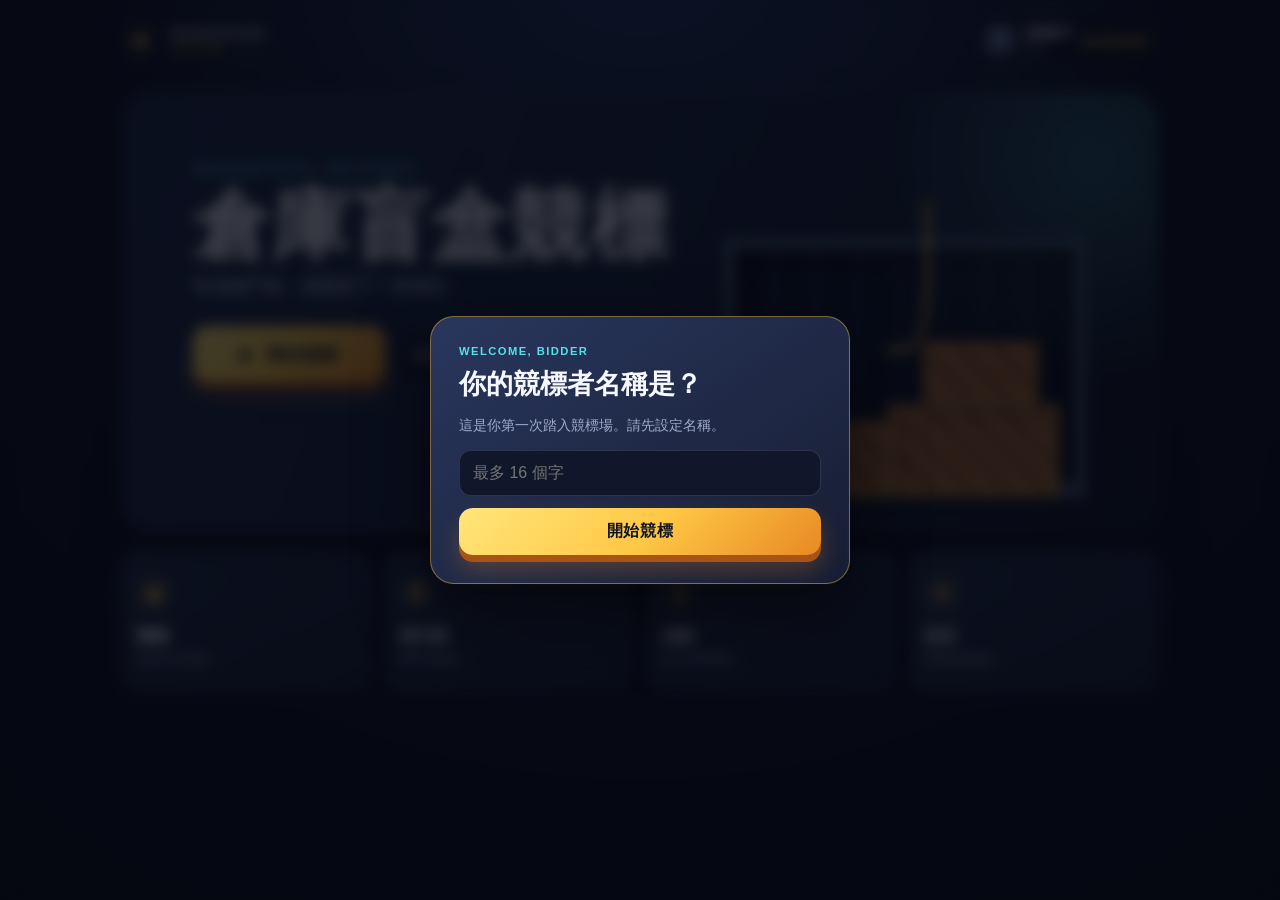
==== index.html @ 44aaa4f5 "Add files via upload" ====
<!doctype html>
<html lang="zh-Hant">
  <head>
    <meta charset="UTF-8" />
    <meta name="viewport" content="width=device-width, initial-scale=1.0, viewport-fit=cover" />
    <meta name="theme-color" content="#101426" />
    <meta name="description" content="倉庫盲盒競標 — Warehouse Auction" />
    <title>倉庫盲盒競標</title>
    <link rel="stylesheet" href="css/main.css" />
    <link rel="stylesheet" href="css/home.css" />
    <link rel="stylesheet" href="css/game.css" />
    <link rel="stylesheet" href="css/encyclopedia.css" />
    <link rel="stylesheet" href="css/showroom.css" />
    <link rel="stylesheet" href="css/animation.css" />
    <link rel="stylesheet" href="css/popup.css" />
    <link rel="manifest" href="manifest.json" />
    <link rel="stylesheet" href="css/mobile.css" />
  </head>
  <body>
    <div class="app-shell">
      <header class="topbar">
        <button class="brand" type="button" data-route="home" aria-label="回到首頁">
          <span class="brand-mark">W</span>
          <span><strong>WAREHOUSE</strong><small>AUCTION</small></span>
        </button>
        <div class="player-summary" aria-label="玩家資產">
          <span class="player-avatar" aria-hidden="true">P</span>
          <span class="player-copy"><strong id="player-name">競標新手</strong><small>資產</small></span>
          <strong class="wallet">$<span id="player-money">1,000,000</span></strong>
        </div>
      </header>

      <main id="app-content" tabindex="-1">
        <section class="page is-active" data-page="home">
          <div class="hero-card">
            <div class="hero-light"></div>
            <p class="eyebrow">UNKNOWN VALUE · ONE CHANCE</p>
            <h1>倉庫盲盒競標</h1>
            <p class="hero-subtitle">每扇鐵門後，都藏著下一個傳說。</p>
            <div class="warehouse-scene" aria-hidden="true">
              <div class="crane-hook"></div><div class="crate crate-a"></div><div class="crate crate-b"></div><div class="crate crate-c"></div>
            </div>
            <button class="button button-primary button-large" type="button" data-route="auction"><span>▶</span> 開始競標</button><button id="rules-button" class="hero-rules-button" type="button">玩法說明</button>
          </div>

          <section class="quick-menu" aria-label="遊戲功能">
            <button class="menu-card" type="button" data-route="encyclopedia"><span class="menu-icon">▦</span><strong>圖鑑</strong><small>探索所有寶物</small></button>
            <button class="menu-card" type="button" data-route="showroom"><span class="menu-icon">♜</span><strong>展示館</strong><small>陳列珍藏品</small></button>
            <button class="menu-card" type="button" data-route="achievements"><span class="menu-icon">★</span><strong>成就</strong><small>留下競標傳說</small></button>
            <button class="menu-card" type="button" data-route="settings"><span class="menu-icon">⚙</span><strong>設定</strong><small>調整遊戲偏好</small></button>
          </section>
        </section>

        <section class="page auction-page" data-page="auction">
          <section id="auction-lobby" class="auction-lobby panel" aria-label="競標準備"></section>
          <div class="auction-header">
            <div>
              <button class="home-nav-button" type="button" data-route="home">← 回首頁</button>
              <p class="eyebrow">WAREHOUSE #<span id="warehouse-id">----</span></p>
              <h2>本輪倉庫情報</h2>
            </div>
            <div class="auction-header-actions"><button id="reset-auction-button" class="reset-auction-button" type="button">重製倉庫</button><div class="round-chip">第 <strong id="round-number">1</strong> / 5 回合</div></div>
          </div>
          <div class="auction-layout">
            <aside class="clue-panel panel"><div class="panel-heading"><span>◈</span><div><small>本回合情報</small><h3 id="clue-title">正在解鎖情報…</h3></div></div><p id="clue-description" class="clue-description"></p><div id="clue-item-card" class="clue-item-card"></div><div id="clue-history" class="clue-history"></div><p class="clue-note">所有情報均為真實資訊。第 4 回合不提供新情報。</p></aside>
            <section class="warehouse-panel panel"><div class="warehouse-toolbar"><span>倉庫平面圖</span><small id="warehouse-item-count">0 件物品</small><button id="auction-catalog-button" class="mini-catalog-button" type="button">小圖鑑</button></div><div class="auction-insights"><div id="auction-condition" class="auction-condition"><small>倉庫條件</small><strong>正在確認…</strong><span></span></div><div class="warehouse-valuation"><small>已知最低價值</small><strong id="warehouse-lower-value">$0</strong><span id="warehouse-value-range">推測區間 $0 ～ $0</span></div></div><div id="warehouse-grid" class="warehouse-grid" aria-label="神秘倉庫物品格子"></div><p class="warehouse-hint">估值會依已知情報與圖鑑候選計算；灰色輪廓代表未知物品。點選物品可查看可能候選。</p></section>
            <aside class="round-panel panel"><p class="eyebrow">THINKING TIME</p><div id="round-timer" class="round-timer">01:00</div><p id="auction-status" class="timer-label">查看情報後，提交本回合唯一出價。</p><div id="bidders-list" class="bidders-list" aria-label="本回合競標者名單"><div class="bidder-row is-player" data-bidder-id="player"><span class="bidder-avatar">P</span><span class="bidder-name"><strong>玩家</strong></span><span class="bidder-bid">等待出價</span></div><div class="bidder-row" data-bidder-id="ai-0"><span class="bidder-avatar">●</span><span class="bidder-name"><strong>競標對手 1</strong></span><span class="bidder-bid">等待出價</span></div><div class="bidder-row" data-bidder-id="ai-1"><span class="bidder-avatar">●</span><span class="bidder-name"><strong>競標對手 2</strong></span><span class="bidder-bid">等待出價</span></div><div class="bidder-row" data-bidder-id="ai-2"><span class="bidder-avatar">●</span><span class="bidder-name"><strong>競標對手 3</strong></span><span class="bidder-bid">等待出價</span></div></div><div id="bid-history" class="bid-history" aria-label="歷史出價紀錄"></div></aside>
          </div>
          <section id="instrument-panel" class="instrument-panel panel" aria-label="本回合鑑定儀器"></section>
          <section class="bid-panel panel"><div class="bid-copy"><small>本回合出價</small><strong id="bid-minimum">可輸入 0 放棄競標</strong></div><label class="bid-input-wrap" for="bid-input">$<input id="bid-input" type="text" inputmode="numeric" autocomplete="off" value="0" aria-label="本回合出價" /></label><button id="bid-submit-button" class="button button-primary" type="button">鎖定出價</button><button id="next-round-button" class="button button-secondary" type="button" hidden>下一回合</button><button id="new-warehouse-button" class="text-button" type="button" hidden>前往下一個倉庫</button></section>
        </section>
        <section class="page encyclopedia-page" data-page="encyclopedia">
          <div class="encyclopedia-heading">
            <div>
              <button class="home-nav-button" type="button" data-route="home">← 回首頁</button>
              <p class="eyebrow">ALL ITEMS DISCOVERED</p>
              <h2>倉庫圖鑑</h2>
              <p>所有物品均已公開。已取得的物品會標示在卡片上。</p>
            </div>
            <div class="catalog-count"><strong id="catalog-visible-count">0</strong><small>/ 250 種</small></div>
          </div>
          <div class="catalog-controls panel"><label class="catalog-search">⌕<input id="catalog-search" type="search" placeholder="搜尋名稱、系列或描述" /></label><label>品質<div id="catalog-quality" class="catalog-custom-select"></div></label><label>收藏<div id="catalog-collection" class="catalog-custom-select"></div></label><label>排序<div id="catalog-sort" class="catalog-custom-select"></div></label></div>
          <div id="catalog-grid" class="catalog-grid" aria-live="polite"></div>
        </section>
        <section class="page showroom-page" data-page="showroom">
          <div class="showroom-heading">
            <div>
              <button class="home-nav-button" type="button" data-route="home">← 回首頁</button>
              <p class="eyebrow">PRIVATE COLLECTION</p>
              <h2>展示館</h2>
              <p>展示中的收藏品會持續產生收益。</p>
            </div>
            <div class="showroom-stats"><div><small>展示數</small><strong><span id="display-count">0</span> / 25</strong></div><div><small>每小時收益</small><strong id="hourly-income">$0</strong></div></div>
          </div>
          <div id="offline-income-notice" class="offline-income-notice" hidden></div>
          <section class="showcase-section panel"><div class="section-title"><div><small>EXHIBITED ITEMS</small><h3>正在展示</h3></div><p>下架後才可出售</p></div><div id="display-grid" class="display-grid"></div></section>
          <section class="collection-section panel"><div class="section-title"><div><small>YOUR INVENTORY</small><h3>收藏背包</h3></div><button id="sell-selected-button" class="button button-secondary" type="button" disabled>出售選取物品</button></div><p class="collection-help">可一次選取多件未展示物品出售；展示中物品請先下架。</p><div id="collection-grid" class="collection-grid"></div></section>
        </section>
        <section class="page achievements-page" data-page="achievements">
            <button class="home-nav-button" type="button" data-route="home">← 回首頁</button>
            <p class="eyebrow">YOUR MILESTONES</p>
            <h2>成就</h2>
            <p class="achievements-intro">完成競標、收藏與展示，留下你的倉庫傳說。</p>
            <div id="achievements-grid" class="achievements-grid"></div>
        </section>
        <section class="page settings-page" data-page="settings">
          <button class="home-nav-button" type="button" data-route="home">← 回首頁</button>
          <p class="eyebrow">PLAYER &amp; DATA</p>
          <h2>設定</h2>
          <div class="settings-grid"><section class="settings-card panel"><h3>玩家名稱</h3><p>首次設定免費；之後修改需支付 <strong id="name-change-cost">$5,000</strong>。</p><div class="settings-inline"><input id="settings-name-input" maxlength="16" placeholder="輸入玩家名稱" /><button id="save-name-button" class="button button-primary" type="button">儲存名稱</button></div></section><section class="settings-card panel"><h3>音效</h3><p>使用瀏覽器合成音效，不需下載任何音檔。</p><label class="switch-row"><input id="sound-enabled-input" type="checkbox" /><span>啟用遊戲音效</span></label></section><section class="settings-card panel"><h3>存檔管理</h3><p>匯出包含資產、收藏、展示品與設定的 JSON 存檔。</p><div class="settings-inline"><button id="export-save-button" class="button button-secondary" type="button">匯出存檔</button><label class="button button-secondary import-button">匯入存檔<input id="import-save-input" type="file" accept="application/json" /></label></div><small id="settings-feedback" class="settings-feedback"></small></section><section class="settings-card panel danger-settings"><h3>資料重製</h3><p>資產重製會保留收藏；清除藏品會永久移除所有收藏與展示物品。</p><div class="settings-inline"><button id="reset-money-button" class="button button-danger" type="button">重製玩家資產</button><button id="clear-collection-button" class="button button-danger" type="button">清除所有藏品</button></div></section></div>
        </section>
      </main>
    </div>
    <div id="player-name-modal" class="modal-layer" hidden><div id="player-name-form" class="name-modal" role="dialog" aria-modal="true" aria-labelledby="onboarding-title"><p class="eyebrow">WELCOME, BIDDER</p><h2 id="onboarding-title">你的競標者名稱是？</h2><p>這是你第一次踏入競標場。請先設定名稱。</p><input id="onboarding-name-input" type="text" maxlength="16" placeholder="最多 16 個字" autocomplete="off" /><button id="onboarding-start-button" class="button button-primary" type="button">開始競標</button></div></div>
    <div id="rules-modal" class="modal-layer" hidden><section class="rules-modal"><button id="rules-close-button" type="button">×</button><p class="eyebrow">HOW TO PLAY</p><h2>倉庫盲盒競標玩法</h2><ol><li>每局有 5 回合，每回合可出價一次；輸入 0 可放棄。</li><li>善用公開線索、鑑定助理與儀器，判斷倉庫總價值。</li><li>第 1–4 回合若最高價超過第二高價指定倍率，立即結標。</li><li>第 5 回合起最高價得標；最高價平手時進第 6 回合。</li><li>得標後取得倉庫全部物品，可展示或出售。</li></ol><h3>倉庫事件</h3><ul class="rules-event-list"><li><strong>標準對局</strong>：無額外效果。</li><li><strong>天黑了</strong>：回合結束只公布出價名次。</li><li><strong>一手情報</strong>：第 1、3 回合各額外提供一條公開情報。</li><li><strong>品質盤點</strong>：開場公開一種品質的物品位置與品質。</li><li><strong>加倍！／加倍！！！</strong>：史詩／傳說品質的價值翻倍。</li><li><strong>閃耀之心</strong>：所有 1×1 藏品轉變為隨機寶石類藏品。</li><li><strong>福利多多</strong>：玩家得標時額外取得倉庫總價值 30% 的福利金。</li></ul><h3>各會場事件機率</h3><div id="rules-event-probabilities" class="rules-event-probabilities">載入事件機率中…</div></section></div>
    <noscript>此遊戲需要啟用 JavaScript 才能運作。</noscript>
    <script type="module" src="js/app.js"></script>
  </body>
</html>
---- css/main.css ----
:root { color-scheme: dark; --bg: #101426; --panel: #1a2139; --panel-light: #242e4b; --line: rgba(185, 207, 255, .16); --text: #f6f8ff; --muted: #9eabc9; --gold: #ffc846; --gold-deep: #e88923; --cyan: #54e1e8; --shadow: 0 18px 40px rgba(0,0,0,.28); font-family: Inter, "Noto Sans TC", "Microsoft JhengHei", sans-serif; }
* { box-sizing: border-box; }
input, textarea, select { font-size: 16px; }
body { margin: 0; min-width: 320px; min-height: 100vh; background: radial-gradient(circle at 50% -10%, #29396b 0, var(--bg) 45%, #090b16 100%); color: var(--text); }
button { font: inherit; }
.app-shell { width: min(1120px, 100%); min-height: 100vh; margin: auto; padding: max(18px, env(safe-area-inset-top)) clamp(18px, 4vw, 42px) max(28px, env(safe-area-inset-bottom)); }
.topbar { display: flex; align-items: center; justify-content: space-between; gap: 16px; margin-bottom: 28px; }
.brand { display: flex; align-items: center; gap: 10px; padding: 0; color: inherit; background: none; border: 0; cursor: pointer; letter-spacing: .08em; text-align: left; }
.brand-mark { display: grid; place-items: center; width: 38px; height: 38px; border: 2px solid var(--gold); color: var(--gold); font-weight: 900; font-size: 1.25rem; clip-path: polygon(50% 0, 93% 25%, 93% 75%, 50% 100%, 7% 75%, 7% 25%); }
.brand strong, .brand small { display: block; line-height: 1; }.brand strong { font-size: .8rem; }.brand small { color: var(--gold); margin-top: 4px; font-weight: 800; font-size: .62rem; }
.player-summary { display: flex; align-items: center; gap: 8px; padding: 6px 10px 6px 6px; border: 1px solid var(--line); border-radius: 14px; background: rgba(10, 14, 30, .52); }
.player-avatar { display: grid; place-items: center; width: 32px; height: 32px; border-radius: 10px; background: linear-gradient(135deg, #5c6a9e, #354165); font-weight: 800; }.player-copy strong, .player-copy small { display: block; line-height: 1.1; }.player-copy strong { max-width: 100px; overflow: hidden; text-overflow: ellipsis; white-space: nowrap; font-size: .78rem; }.player-copy small { margin-top: 3px; color: var(--muted); font-size: .62rem; }.wallet { color: var(--gold); font-size: .82rem; white-space: nowrap; }
.page { display: none; animation: page-in .28s ease both; }.page.is-active { display: block; } @keyframes page-in { from { opacity: 0; transform: translateY(8px); } to { opacity: 1; transform: none; } }
.button { border: 0; border-radius: 14px; padding: 13px 20px; cursor: pointer; color: #101426; font-weight: 900; letter-spacing: .04em; transition: transform .16s ease, filter .16s ease; }.button:hover { filter: brightness(1.08); transform: translateY(-2px); }.button:active { transform: translateY(1px); }.button-primary { background: linear-gradient(135deg, #ffe67b, var(--gold) 52%, var(--gold-deep)); box-shadow: 0 7px 0 #a85417, 0 14px 24px rgba(232,137,35,.28); }.button-secondary { margin-top: 14px; color: var(--text); background: var(--panel-light); border: 1px solid var(--line); }
.placeholder-page { min-height: 58vh; padding: 60px 24px; border: 1px solid var(--line); border-radius: 28px; text-align: center; background: linear-gradient(145deg, rgba(35,45,75,.88), rgba(18,23,42,.88)); box-shadow: var(--shadow); }.placeholder-page h2 { margin: 6px 0 8px; font-size: clamp(1.55rem, 4vw, 2.3rem); }.placeholder-page p:not(.eyebrow) { color: var(--muted); }.placeholder-icon { display: grid; place-items: center; width: 68px; height: 68px; margin: 0 auto 18px; border: 1px solid rgba(84,225,232,.45); border-radius: 22px; color: var(--cyan); font-size: 2rem; background: rgba(84,225,232,.08); }.eyebrow { margin: 0; color: var(--cyan); font-weight: 800; letter-spacing: .13em; font-size: .7rem; }
.settings-card .settings-inline input {
  flex: 1;
  padding: 12px;
  border: 1px solid var(--line);
  border-radius: 12px;
  background: #11172a;
  color: var(--text);
  min-height: 48px;
  font-size: 16px;
}

.home-nav-button {
  display: inline-block;
  margin-bottom: 10px;
  padding: 6px 12px;
  border: 1px solid var(--line);
  border-radius: 8px;
  color: var(--muted);
  background: rgba(25, 32, 56, 0.8);
  cursor: pointer;
  font-size: 0.75rem;
  transition: all 0.2s ease;
}

.home-nav-button:hover {
  color: var(--text);
  border-color: var(--cyan);
}
---- css/home.css ----
.hero-card { position: relative; overflow: hidden; isolation: isolate; min-height: 440px; padding: clamp(36px, 7vw, 70px); border: 1px solid var(--line); border-radius: 30px; background: linear-gradient(110deg, rgba(32,43,77,.98) 0%, rgba(29,39,68,.95) 47%, rgba(18,23,40,.55) 100%), repeating-linear-gradient(90deg, transparent 0 62px, rgba(255,255,255,.025) 63px 64px); box-shadow: var(--shadow); }.hero-light { position: absolute; z-index: -1; width: 460px; height: 460px; right: -170px; top: -160px; border-radius: 50%; background: radial-gradient(circle, rgba(84,225,232,.3), transparent 66%); }.hero-card h1 { max-width: 490px; margin: 10px 0 8px; font-size: clamp(2.45rem, 7vw, 4.8rem); letter-spacing: .03em; line-height: 1.05; text-shadow: 0 4px 0 rgba(0,0,0,.15); }.hero-subtitle { margin: 0 0 28px; color: #c8d3ee; font-size: clamp(.95rem, 2vw, 1.1rem); }.button-large { min-width: 192px; padding: 16px 22px; font-size: 1.08rem; }.button-large span { margin-right: 8px; }.warehouse-scene { position: absolute; z-index: -1; right: 7%; bottom: 5%; width: min(42%, 360px); height: 270px; opacity: .94; }.warehouse-scene::before { content: ""; position: absolute; inset: 0 0 12px; border: 9px solid #53617e; border-bottom-width: 14px; background: repeating-linear-gradient(90deg, rgba(7,11,23,.48) 0 38px, rgba(120,139,177,.13) 39px 42px); box-shadow: inset 0 0 46px rgba(0,0,0,.75); }.crate { position: absolute; z-index: 1; border: 4px solid #c98638; background: repeating-linear-gradient(45deg, #9d5a28 0 13px, #bc7331 14px 26px); box-shadow: inset 0 0 0 3px rgba(255,213,132,.18), 0 8px 16px rgba(0,0,0,.32); }.crate-a { width: 48%; height: 34%; bottom: 12px; right: 7%; }.crate-b { width: 38%; height: 28%; bottom: 12px; left: 9%; }.crate-c { width: 32%; height: 23%; bottom: 39%; right: 13%; }.crane-hook { position: absolute; z-index: 2; right: 43%; top: -37px; width: 45px; height: 150px; border-right: 5px solid #e8b54d; border-bottom: 5px solid #e8b54d; border-radius: 0 0 50% 0; }
.hero-rules-button { margin-left: 10px; padding: 13px 16px; border: 1px solid var(--line); border-radius: 14px; color: var(--text); background: rgba(15,20,38,.62); cursor: pointer; }
.quick-menu { display: grid; grid-template-columns: repeat(4, 1fr); gap: 14px; margin-top: 18px; }.menu-card { min-height: 142px; padding: 20px 14px; color: var(--text); text-align: left; border: 1px solid var(--line); border-radius: 20px; background: linear-gradient(155deg, rgba(43,55,89,.88), rgba(24,30,52,.9)); cursor: pointer; transition: transform .18s ease, border-color .18s ease, background .18s ease; }.menu-card:hover { transform: translateY(-4px); border-color: rgba(84,225,232,.65); background: linear-gradient(155deg, #35456d, #202943); }.menu-icon { display: grid; place-items: center; width: 34px; height: 34px; margin-bottom: 16px; border-radius: 10px; color: var(--gold); background: rgba(255,200,70,.1); font-size: 1.3rem; }.menu-card strong, .menu-card small { display: block; }.menu-card strong { font-size: 1rem; }.menu-card small { margin-top: 5px; color: var(--muted); font-size: .72rem; }
---- css/game.css ----
.auction-page { max-width: 1180px; margin: 0 auto; }.auction-header { display: flex; align-items: end; justify-content: space-between; gap: 16px; margin-bottom: 16px; }.auction-header h2 { margin: 6px 0 0; font-size: clamp(1.55rem, 4vw, 2.25rem); }.round-chip { padding: 10px 14px; border: 1px solid var(--line); border-radius: 14px; background: rgba(25,32,56,.8); color: var(--muted); font-size: .8rem; }.round-chip strong { color: var(--gold); font-size: 1.1rem; }.auction-layout { display: grid; grid-template-columns: minmax(205px,.76fr) minmax(340px,1.7fr) minmax(190px,.68fr); gap: 14px; align-items: stretch; }.panel { border: 1px solid var(--line); border-radius: 22px; background: linear-gradient(150deg, rgba(39,50,82,.88), rgba(19,24,43,.96)); box-shadow: var(--shadow); }.clue-panel { padding: 20px; }.panel-heading { display: flex; gap: 10px; align-items: center; }.panel-heading > span { display: grid; place-items: center; width: 34px; height: 34px; border-radius: 10px; color: var(--cyan); background: rgba(84,225,232,.1); }.panel-heading small { color: var(--muted); font-size: .7rem; }.panel-heading h3 { margin: 3px 0 0; font-size: 1rem; }.clue-description { min-height: 44px; margin: 18px 0 10px; color: #cad5ef; font-size: .88rem; line-height: 1.6; }.clue-item-card { min-height: 80px; padding: 13px; border: 1px solid rgba(84,225,232,.21); border-radius: 13px; background: rgba(8,13,27,.3); }.clue-item-card strong, .clue-item-card span { display: block; }.clue-item-card strong { color: var(--gold); font-size: .8rem; }.clue-item-card span { margin-top: 8px; color: #d9e8ff; font-size: .78rem; line-height: 1.55; }.clue-empty { color: var(--muted) !important; }.clue-note { margin: 14px 0 0; color: var(--muted); font-size: .72rem; line-height: 1.5; }.warehouse-panel { min-width: 0; padding: 16px; }.warehouse-toolbar { display: flex; justify-content: space-between; margin-bottom: 12px; font-size: .85rem; font-weight: 800; }.warehouse-toolbar small { color: var(--muted); font-weight: 500; }.warehouse-grid { display: grid; grid-template-columns: repeat(var(--columns), 1fr); grid-template-rows: repeat(var(--rows), 1fr); gap: 4px; aspect-ratio: 1.5; padding: 7px; border: 5px solid #697494; border-radius: 8px; background-color: #141a2c; background-image: linear-gradient(45deg, rgba(255,255,255,.025) 25%, transparent 25%), linear-gradient(-45deg, rgba(255,255,255,.025) 25%, transparent 25%); background-size: 18px 18px; }.warehouse-item { display: grid; place-items: center; min-width: 0; min-height: 0; overflow: hidden; padding: 2px; border: 2px dashed #8893ae; border-radius: 4px; color: #8992a9; background: rgba(126,138,164,.22); font-weight: 900; font-size: clamp(.58rem, 1.4vw, .8rem); text-align: center; }.warehouse-item small { display: none; }.warehouse-item.is-sized { border-style: solid; }.warehouse-item.is-categorized { border-color: var(--cyan); color: #d9fdff; background: rgba(84,225,232,.16); }.warehouse-item.is-valued { border-color: var(--gold); }.warehouse-item.is-valued small { display: block; color: var(--gold); font-size: .62em; }.warehouse-hint { margin: 11px 1px 0; color: var(--muted); font-size: .71rem; }.round-panel { display: flex; flex-direction: column; align-items: center; justify-content: center; min-height: 300px; padding: 20px; text-align: center; }.round-timer { margin: 8px 0; color: var(--gold); font-size: clamp(2.4rem, 5vw, 3.8rem); font-weight: 900; letter-spacing: .04em; font-variant-numeric: tabular-nums; }.timer-label { color: var(--muted); font-size: .76rem; line-height: 1.6; }.round-panel .button { width: 100%; margin-top: 10px; font-size: .82rem; }.text-button { margin-top: 13px; padding: 6px; border: 0; color: var(--muted); background: none; cursor: pointer; font-size: .72rem; text-decoration: underline; }
.round-panel { justify-content: flex-start; }.timer-label { min-height: 38px; margin: 0 0 12px; }.bidders-list { width: 100%; margin-top: 6px; border-top: 1px solid var(--line); }.bidder-row { display: grid; grid-template-columns: 26px minmax(0,1fr) auto; gap: 7px; align-items: center; min-height: 44px; padding: 9px 0; border-bottom: 1px solid var(--line); text-align: left; }.bidder-row.is-player { color: var(--cyan); }.bidder-avatar { display: grid; place-items: center; width: 26px; height: 26px; border-radius: 8px; background: #3d4b75; font-size: .78rem; }.bidder-name { min-width: 0; }.bidder-name strong, .bidder-name small { display: block; overflow: hidden; text-overflow: ellipsis; white-space: nowrap; }.bidder-name strong { color: var(--text); font-size: .75rem; }.bidder-name small { color: var(--muted); font-size: .61rem; }.bidder-bid { color: var(--gold); font-size: .69rem; font-weight: 800; white-space: nowrap; }.bidder-row em { grid-column: 2 / -1; color: #cbd7f3; font-size: .65rem; font-style: normal; line-height: 1.4; }.bid-panel { display: grid; grid-template-columns: minmax(150px,1fr) minmax(130px,.8fr) auto auto auto; gap: 10px; align-items: center; margin-top: 14px; padding: 14px 18px; }.bid-copy small, .bid-copy strong { display: block; }.bid-copy small { color: var(--muted); font-size: .67rem; }.bid-copy strong { margin-top: 3px; color: #dce6ff; font-size: .83rem; }.bid-input-wrap {
  display: flex;
  align-items: center;
  gap: 5px;
  padding: 0 11px;
  border: 1px solid var(--line);
  border-radius: 12px;
  background: #11172a;
  color: var(--gold);
  font-weight: 900;
  min-height: 48px;
  touch-action: manipulation;
}

.bid-input-wrap input {
  width: 100%;
  min-width: 0;
  padding: 14px 0;
  border: 0;
  outline: 0;
  color: var(--text);
  background: transparent;
  font-weight: 800;
  font-size: 16px;
}
.bid-panel .button { padding: 12px 16px; white-space: nowrap; }.bid-panel .button:disabled { cursor: not-allowed; filter: grayscale(1); opacity: .55; transform: none; }.bid-panel .text-button { margin-top: 0; }
.bid-input-wrap { min-height: 54px; cursor: text; }.bid-input-wrap:focus-within { border-color: var(--gold); box-shadow: 0 0 0 3px rgba(255,200,70,.14); }.bid-input-wrap input { height: 52px; cursor: text; font-size: 1rem; }.bid-history { width: 100%; max-height: 145px; margin-top: 10px; overflow: auto; border-top: 1px solid var(--line); text-align: left; }.bid-history > strong { display: block; padding-top: 8px; color: var(--muted); font-size: .63rem; }.history-round { display: flex; flex-wrap: wrap; gap: 4px 6px; padding: 6px 0; border-bottom: 1px solid rgba(185,207,255,.09); }.history-round > span { width: 100%; color: var(--cyan); font-size: .62rem; }.history-round small { color: #cbd7f3; font-size: .59rem; }.bidder-bid { color: var(--cyan); }
.warehouse-item.is-revealed { border-color: #d8deeb; color: #e9eef8; background: rgba(216,222,235,.14); }.warehouse-item.has-value small { display: block; color: var(--gold); font-size: .62em; }.clue-history { max-height: 132px; margin-top: 12px; overflow: auto; border-top: 1px solid var(--line); }.clue-history > div { padding: 7px 0; border-bottom: 1px solid rgba(185,207,255,.09); }.clue-history strong, .clue-history span { display: block; }.clue-history strong { color: var(--cyan); font-size: .62rem; }.clue-history span { margin-top: 2px; color: #d7e1f6; font-size: .67rem; line-height: 1.4; }.mini-catalog-button { margin-left: auto; padding: 5px 8px; border: 1px solid rgba(84,225,232,.4); border-radius: 8px; color: var(--cyan); background: rgba(84,225,232,.08); cursor: pointer; font-size: .68rem; }.auction-toolbar { gap: 8px; }.auction-catalog-modal { position: fixed; z-index: 55; inset: 0; display: grid; place-items: center; padding: 18px; background: rgba(3,6,15,.75); backdrop-filter: blur(5px); }.auction-catalog-modal > section { position: relative; width: min(760px,100%); max-height: min(82vh,720px); overflow: auto; padding: 22px; border: 1px solid rgba(84,225,232,.4); border-radius: 20px; background: #18213a; box-shadow: 0 24px 65px rgba(0,0,0,.55); }.auction-catalog-modal h3 { margin: 6px 0; }.auction-catalog-modal p:not(.eyebrow) { margin: 0 0 14px; color: var(--muted); font-size: .78rem; }.catalog-close { position: absolute; right: 12px; top: 10px; width: 34px; height: 34px; border: 0; border-radius: 10px; color: var(--text); background: #2d395d; cursor: pointer; font-size: 1.35rem; }.auction-catalog-list { display: grid; grid-template-columns: repeat(auto-fill,minmax(190px,1fr)); gap: 9px; }.mini-item { display: flex; gap: 10px; padding: 10px; border-left: 3px solid #a5adbf; border-radius: 10px; background: rgba(255,255,255,.05); }.mini-item > span { display: grid; place-items: center; font-size: 1.7rem; }.mini-item small, .mini-item strong, .mini-item em { display: block; }.mini-item small { color: var(--cyan); font-size: .6rem; }.mini-item strong { margin: 3px 0; font-size: .79rem; }.mini-item em { color: var(--gold); font-size: .63rem; font-style: normal; }.mini-item.quality-神話 { border-color: #ff5da2; }.mini-item.quality-傳說 { border-color: #ffad36; }.mini-item.quality-史詩 { border-color: #b66cff; }.mini-item.quality-稀有 { border-color: #4aa8ff; }.mini-item.quality-普通 { border-color: #d4d9e4; }.mini-item.quality-垃圾 { border-color: #7d8798; }
.auction-header-actions { display: flex; align-items: center; gap: 9px; }.reset-auction-button { padding: 9px 11px; border: 1px solid var(--line); border-radius: 11px; color: var(--muted); background: rgba(18,24,43,.7); cursor: pointer; font-size: .71rem; }.reset-auction-button:hover { color: var(--text); border-color: rgba(255,200,70,.55); }
.warehouse-item { position: relative; }.warehouse-item-number { position: absolute; left: 2px; top: 1px; color: #e7edf9; font-size: .46rem; line-height: 1; opacity: .9; }.warehouse-item-image { display: block; font-size: clamp(.78rem, 2vw, 1.3rem); font-style: normal; line-height: 1; }.warehouse-item.is-identified { grid-template-rows: auto auto; gap: 2px; color: #eff5ff; }.warehouse-item.is-identified > span { max-width: 100%; overflow: hidden; font-size: .62em; line-height: 1.1; text-overflow: ellipsis; white-space: nowrap; }.warehouse-item.is-identified:not(.is-sized) > span { display: none; }
.auction-insights { display: grid; grid-template-columns: minmax(0,1.1fr) minmax(0,.9fr); gap: 8px; margin: 0 0 12px; }.auction-condition, .warehouse-valuation { min-width: 0; padding: 9px 10px; border: 1px solid rgba(84,225,232,.25); border-radius: 11px; background: rgba(8,13,27,.28); }.auction-condition small, .auction-condition strong, .auction-condition span, .warehouse-valuation small, .warehouse-valuation strong, .warehouse-valuation span { display: block; }.auction-condition small, .warehouse-valuation small { color: var(--muted); font-size: .59rem; }.auction-condition strong { margin: 2px 0; color: var(--cyan); font-size: .73rem; }.auction-condition span, .warehouse-valuation span { color: #cbd7f3; font-size: .59rem; line-height: 1.35; }.warehouse-valuation { border-color: rgba(255,200,70,.28); }.warehouse-valuation strong { margin: 2px 0; color: var(--gold); font-size: .86rem; }.warehouse-item.quality-垃圾 { border-color: #7d8798; }.warehouse-item.quality-普通 { border-color: #d4d9e4; }.warehouse-item.quality-稀有 { border-color: #4aa8ff; }.warehouse-item.quality-史詩 { border-color: #b66cff; }.warehouse-item.quality-傳說 { border-color: #ffad36; }.warehouse-item.quality-神話 { border-color: #ff5da2; }
.auction-lobby { padding: clamp(18px, 4vw, 32px); }.auction-page.is-preparing .auction-header, .auction-page.is-preparing .auction-layout, .auction-page.is-preparing .bid-panel, .auction-page.is-preparing .instrument-panel { display: none; }.auction-page.is-playing .auction-lobby { display: none; }.auction-lobby h2 { margin: 7px 0; font-size: clamp(1.6rem, 4vw, 2.35rem); }.auction-lobby h3 { margin: 23px 0 9px; font-size: .88rem; color: #dce6ff; }.lobby-copy { max-width: 620px; margin: 0; color: var(--muted); font-size: .83rem; line-height: 1.55; }.lobby-intel { display: flex; align-items: baseline; gap: 8px; margin-top: 18px; padding: 11px 14px; border: 1px solid rgba(255,200,70,.35); border-radius: 13px; background: rgba(255,200,70,.08); }.lobby-intel span, .lobby-intel small { color: var(--muted); font-size: .72rem; }.lobby-intel strong { color: var(--gold); font-size: 1.3rem; }.prep-card-grid { display: grid; grid-template-columns: repeat(3, minmax(0, 1fr)); gap: 10px; }.prep-card { min-height: 112px; padding: 12px; border: 1px solid var(--line); border-radius: 14px; color: var(--text); background: rgba(8,13,27,.3); text-align: left; }.prep-card:is(button) { cursor: pointer; }.prep-card:hover:not(:disabled), .prep-card.is-selected { border-color: var(--cyan); background: rgba(84,225,232,.1); }.prep-card.is-selected { box-shadow: inset 0 0 0 1px rgba(84,225,232,.25); }.prep-card.is-locked { opacity: .45; cursor: not-allowed; }.prep-card strong, .prep-card span, .prep-card small, .prep-card em { display: block; }.prep-card strong { margin: 5px 0; font-size: .8rem; }.prep-card span { color: #c6d1e9; font-size: .68rem; line-height: 1.45; }.prep-card small, .prep-card em { color: var(--muted); font-size: .62rem; }.prep-card em { margin-top: 8px; color: #ff9f9f; font-style: normal; }.assistant-card b, .instrument-shop b { display: grid; place-items: center; width: 28px; height: 28px; border-radius: 8px; color: var(--gold); background: rgba(255,200,70,.1); }.instrument-shop article { position: relative; }.instrument-shop article button { margin-top: 9px; padding: 6px 8px; border: 1px solid rgba(255,200,70,.4); border-radius: 8px; color: var(--gold); background: transparent; cursor: pointer; font-size: .62rem; }.instrument-shop article button:disabled { opacity: .45; cursor: not-allowed; }.lobby-feedback { min-height: 1.2em; margin: 16px 0 0; color: var(--cyan); font-size: .75rem; }.instrument-panel { display: flex; align-items: center; justify-content: space-between; gap: 12px; margin-top: 14px; padding: 10px 14px; }.instrument-panel > div:first-child small, .instrument-panel > div:first-child strong { display: block; }.instrument-panel > div:first-child small { color: var(--muted); font-size: .62rem; }.instrument-panel > div:first-child strong { margin-top: 3px; color: #dce6ff; font-size: .76rem; }.instrument-panel > div:last-child { display: flex; gap: 7px; flex-wrap: wrap; justify-content: flex-end; }.instrument-panel button { padding: 7px 9px; border: 1px solid rgba(84,225,232,.35); border-radius: 9px; color: var(--cyan); background: rgba(84,225,232,.08); cursor: pointer; font-size: .65rem; }.instrument-panel button span { margin-right: 4px; }.instrument-panel button small { margin-left: 4px; color: var(--muted); }.instrument-panel button:disabled { opacity: .4; cursor: not-allowed; }
---- css/encyclopedia.css ----
.encyclopedia-page { max-width: 1180px; margin: 0 auto; }.encyclopedia-heading { display: flex; align-items: end; justify-content: space-between; gap: 20px; margin-bottom: 18px; }.encyclopedia-heading h2 { margin: 7px 0; font-size: clamp(1.8rem, 4vw, 2.55rem); }.encyclopedia-heading p:not(.eyebrow) { margin: 0; color: var(--muted); font-size: .86rem; }.catalog-count { padding: 12px 17px; border: 1px solid var(--line); border-radius: 16px; background: rgba(28,36,63,.78); white-space: nowrap; }.catalog-count strong { color: var(--gold); font-size: 1.8rem; }.catalog-count small { color: var(--muted); }.catalog-controls { display: grid; grid-template-columns: minmax(210px,1.6fr) repeat(3, minmax(120px,.7fr)); gap: 10px; padding: 13px; }.catalog-controls label { display: grid; gap: 5px; color: var(--muted); font-size: .65rem; }.catalog-controls input, .catalog-controls select { width: 100%; min-width: 0; padding: 10px; border: 1px solid var(--line); border-radius: 10px; outline: 0; color: var(--text); background: #131a2e; font: inherit; }.catalog-search { display: flex !important; align-items: center; gap: 7px; padding: 0 10px; border: 1px solid var(--line); border-radius: 10px; background: #131a2e; color: var(--gold) !important; font-size: 1.1rem !important; }.catalog-search input { padding-left: 0; border: 0; background: transparent; font-size: .78rem; }.catalog-grid { display: grid; grid-template-columns: repeat(auto-fill, minmax(210px, 1fr)); gap: 12px; margin-top: 16px; }.catalog-card { display: flex; min-height: 174px; overflow: hidden; border: 1px solid var(--line); border-top: 3px solid var(--quality-color); border-radius: 17px; background: linear-gradient(145deg, rgba(42,54,88,.9), rgba(20,25,44,.96)); box-shadow: 0 8px 18px rgba(0,0,0,.14); }.catalog-image { display: grid; place-items: center; width: 67px; flex: 0 0 67px; color: var(--quality-color); background: linear-gradient(160deg, color-mix(in srgb, var(--quality-color) 24%, #202945), #161c30); font-size: 2.35rem; }.catalog-card-main { position: relative; min-width: 0; flex: 1; padding: 13px 12px; }.quality-tag { color: var(--quality-color); font-size: .68rem; font-weight: 900; }.catalog-card h3 { margin: 4px 0 5px; overflow: hidden; font-size: .95rem; text-overflow: ellipsis; white-space: nowrap; }.catalog-card p { display: -webkit-box; min-height: 30px; margin: 0; overflow: hidden; color: var(--muted); font-size: .67rem; line-height: 1.45; -webkit-box-orient: vertical; -webkit-line-clamp: 2; }.catalog-meta { display: flex; gap: 6px; margin-top: 9px; color: #aebcda; font-size: .62rem; }.catalog-meta span { padding: 3px 5px; border-radius: 5px; background: rgba(255,255,255,.06); }.catalog-value { display: block; margin-top: 8px; color: var(--gold); font-size: .82rem; }.owned-tag, .missing-tag { position: absolute; right: 10px; bottom: 10px; font-size: .58rem; }.owned-tag { color: var(--cyan); }.missing-tag { color: #77829d; }
.catalog-custom-select { position: relative; }.catalog-select-button { width: 100%; padding: 10px; border: 1px solid var(--line); border-radius: 10px; color: var(--text); background: #131a2e; cursor: pointer; font: inherit; text-align: left; }.catalog-select-button::after { content: '⌄'; float: right; color: var(--muted); }.catalog-select-list { position: absolute; z-index: 20; top: calc(100% + 4px); left: 0; right: 0; display: none; max-height: 240px; overflow: auto; padding: 4px; border: 1px solid var(--line); border-radius: 10px; background: #131a2e; box-shadow: 0 13px 25px rgba(0,0,0,.35); }.catalog-custom-select.is-open .catalog-select-list { display: grid; }.catalog-select-list button { padding: 9px; border: 0; border-radius: 7px; color: var(--text); background: transparent; cursor: pointer; text-align: left; font: inherit; }.catalog-select-list button:hover { background: #334269; }
@media (max-width: 760px) { .catalog-controls { grid-template-columns: 1fr 1fr; }.catalog-search { grid-column: 1 / -1; }.catalog-grid { grid-template-columns: repeat(2, minmax(0, 1fr)); gap: 9px; }.catalog-card { min-height: 164px; }.catalog-image { width: 50px; flex-basis: 50px; font-size: 1.65rem; }.catalog-card-main { padding: 11px 9px; }.catalog-meta { flex-wrap: wrap; } }
@media (max-width: 420px) { .encyclopedia-heading p:not(.eyebrow) { display: none; }.catalog-count { padding: 8px 10px; }.catalog-count strong { font-size: 1.4rem; }.catalog-controls { grid-template-columns: 1fr; }.catalog-search { grid-column: auto; }.catalog-grid { grid-template-columns: 1fr; } }
---- css/showroom.css ----
.showroom-page { max-width: 1180px; margin: 0 auto; }.showroom-heading { display: flex; align-items: end; justify-content: space-between; gap: 18px; margin-bottom: 18px; }.showroom-heading h2 { margin: 7px 0; font-size: clamp(1.8rem, 4vw, 2.55rem); }.showroom-heading p:not(.eyebrow) { margin: 0; color: var(--muted); font-size: .86rem; }.showroom-stats { display: flex; gap: 9px; }.showroom-stats div { min-width: 110px; padding: 10px 13px; border: 1px solid var(--line); border-radius: 14px; background: rgba(27,35,61,.8); }.showroom-stats small, .showroom-stats strong { display: block; }.showroom-stats small { color: var(--muted); font-size: .63rem; }.showroom-stats strong { margin-top: 4px; color: var(--gold); font-size: .95rem; }.offline-income-notice { margin-bottom: 14px; padding: 12px 15px; border: 1px solid rgba(84,225,232,.4); border-radius: 13px; color: #d9fdff; background: rgba(84,225,232,.09); font-size: .8rem; }.showcase-section, .collection-section { padding: 18px; }.collection-section { margin-top: 14px; }.section-title { display: flex; align-items: center; justify-content: space-between; gap: 14px; margin-bottom: 14px; }.section-title small { color: var(--cyan); font-size: .63rem; letter-spacing: .1em; }.section-title h3 { margin: 4px 0 0; font-size: 1.05rem; }.section-title p, .collection-help { margin: 0; color: var(--muted); font-size: .72rem; }.collection-help { margin: -5px 0 13px; }.display-grid, .collection-grid { display: grid; grid-template-columns: repeat(auto-fill, minmax(235px, 1fr)); gap: 11px; }.inventory-card { position: relative; display: flex; min-height: 88px; overflow: hidden; border: 1px solid var(--line); border-left: 3px solid var(--item-color); border-radius: 14px; background: rgba(14,19,35,.5); }.inventory-card.is-displayed { background: linear-gradient(140deg, color-mix(in srgb, var(--item-color) 15%, #19213a), rgba(14,19,35,.65)); }.inventory-image { display: grid; place-items: center; width: 57px; flex: 0 0 57px; font-size: 1.85rem; background: rgba(255,255,255,.04); }.inventory-main { min-width: 0; flex: 1; padding: 12px 7px; }.inventory-main span { color: var(--item-color); font-size: .61rem; }.inventory-main h4 { margin: 4px 0; overflow: hidden; font-size: .84rem; text-overflow: ellipsis; white-space: nowrap; }.inventory-main strong { color: var(--gold); font-size: .74rem; }.inventory-action { align-self: center; margin-right: 9px; padding: 7px 9px; border: 1px solid var(--line); border-radius: 8px; color: var(--text); background: #273352; cursor: pointer; font-size: .68rem; }.sell-check {
  position: absolute;
  top: 5px;
  right: 5px;
  display: flex;
  align-items: center;
  gap: 6px;
  color: var(--text);
  font-size: 0.75rem;
    padding: 8px 12px;
  cursor: pointer;
    background: rgba(0,0,0,0.3);
  border-radius: 8px;
    /* 確保觸控區域明確且單擊有效 */
    touch-action: manipulation;
    -webkit-tap-highlight-color: transparent;
}
.sell-check input {
    width: 20px;
    height: 20px;
    margin: 0;
  accent-color: var(--gold);
  cursor: pointer;
}.empty-collection { grid-column: 1 / -1; margin: 0; padding: 24px; border: 1px dashed var(--line); border-radius: 12px; color: var(--muted); text-align: center; font-size: .8rem; }
@media (max-width: 680px) { .showroom-heading { align-items: flex-start; }.showroom-heading p:not(.eyebrow) { display: none; }.showroom-stats { width: 100%; }.showroom-stats div { flex: 1; min-width: 0; }.showroom-heading { flex-direction: column; }.section-title { align-items: flex-start; }.section-title .button { padding: 10px 12px; font-size: .72rem; }.display-grid, .collection-grid { grid-template-columns: 1fr; } }
.sell-check { position: absolute; z-index: 3; top: 6px; right: 6px; min-height: 34px; padding: 7px 10px; border: 1px solid var(--line); border-radius: 8px; color: var(--text); background: #17203a; cursor: pointer; font-size: .7rem; touch-action: manipulation; }.sell-check.is-selected { border-color: var(--gold); color: #16101d; background: var(--gold); font-weight: 900; }
---- css/animation.css ----
.game-fx { position: fixed; z-index: 50; inset: 0; display: grid; place-content: center; gap: 9px; pointer-events: none; text-align: center; background: rgba(4,7,17,.35); animation: fx-fade 1.2s ease both; }.game-fx strong { color: #fff4bd; font-size: clamp(2rem, 8vw, 4.2rem); text-shadow: 0 3px 0 #9f611e, 0 0 28px rgba(255,203,73,.8); }.game-fx span { color: var(--gold); letter-spacing: .5em; }.fx-crate { color: var(--gold); font-size: clamp(4rem, 13vw, 7rem); line-height: 1; text-shadow: 0 0 35px rgba(255,196,62,.8); }.game-fx-win .fx-crate { animation: crate-win .7s cubic-bezier(.18,.8,.3,1.4) both; }.game-fx-reveal .fx-crate { animation: crate-reveal .9s ease both; }@keyframes fx-fade { 0% { opacity: 0; } 15%,75% { opacity: 1; } 100% { opacity: 0; } }@keyframes crate-win { from { transform: scale(.2) rotate(-25deg); } to { transform: scale(1) rotate(8deg); } }@keyframes crate-reveal { from { transform: translateY(35px) scale(.5); filter: brightness(.2); } 60% { transform: translateY(-8px) scale(1.08); filter: brightness(1.5); } to { transform: none; } }@media (prefers-reduced-motion: reduce) { .game-fx, .game-fx-win .fx-crate, .game-fx-reveal .fx-crate { animation: none; } }
.unboxing-fx { position: fixed; z-index: 58; inset: 0; box-sizing: border-box; display: flex; align-items: center; justify-content: center; width: 100vw; min-height: 100vh; min-height: 100dvh; padding: 16px; overflow: hidden; background: rgba(3,6,15,.86); backdrop-filter: blur(7px); }
.unboxing-fx > section { box-sizing: border-box; display: flex; flex-direction: column; width: min(960px, calc(100vw - 32px)); max-height: calc(100dvh - 32px); margin: 0; padding: clamp(16px, 3vw, 24px); overflow: hidden; border: 1px solid rgba(255,200,70,.5); border-radius: 22px; background: linear-gradient(145deg,#2a385e,#151b30); box-shadow: 0 24px 70px rgba(0,0,0,.48); }
.unboxing-header { display: flex; align-items: flex-start; justify-content: space-between; gap: 16px; }.unboxing-fx h2 { margin: 7px 0; color: #fff4bd; }.unboxing-fx p:not(.eyebrow) { margin: 0; color: var(--muted); font-size: .8rem; }.unboxing-skip { flex: 0 0 auto; padding: 9px 12px; border: 1px solid var(--line); border-radius: 9px; color: var(--text); background: #334269; cursor: pointer; font-size: .76rem; }
.unboxing-strip { flex: 1 1 auto; display: grid; grid-template-columns: repeat(auto-fill, minmax(118px, 1fr)); gap: 10px; min-height: 0; margin-top: 20px; padding: 1px 4px 6px 1px; overflow-y: auto; overscroll-behavior: contain; -webkit-overflow-scrolling: touch; }.unboxing-strip article { box-sizing: border-box; display: grid; place-items: center; align-content: center; min-height: 132px; padding: 9px; border: 2px solid #64708f; border-radius: 12px; color: transparent; background: repeating-linear-gradient(45deg,#313d61 0 9px,#26314f 10px 18px); text-align: center; transform: translateY(10px) scale(.94); transition: transform .22s ease, color .22s ease, background .22s ease, border-color .22s ease; }.unboxing-card-back, .unboxing-item-image { grid-area: 1 / 1; transition: opacity .2s ease, transform .22s ease; }.unboxing-card-back { color: #c0cadf; font-size: 2rem; }.unboxing-item-image { opacity: 0; font-size: 2.1rem; transform: scale(.5) rotate(-12deg); }.unboxing-strip article strong, .unboxing-strip article small { display: block; margin-top: 4px; font-size: .67rem; overflow-wrap: anywhere; }.unboxing-strip article.is-revealed { border-color: var(--gold); color: var(--text); background: rgba(255,200,70,.12); transform: none; }.unboxing-strip article.is-revealed .unboxing-card-back { opacity: 0; transform: scale(.5); }.unboxing-strip article.is-revealed .unboxing-item-image { opacity: 1; transform: none; }.unboxing-strip article.is-revealed span::after { content: none; }
.unboxing-item-image[hidden], .unboxing-card-back[hidden] { display: none !important; }
.unboxing-item-image { display: grid; place-items: center; font-size: 2.1rem; }
.unboxing-strip article.is-revealed .unboxing-item-image { opacity: 1 !important; transform: none; }
@media (max-width: 600px) { .unboxing-fx { align-items: flex-end; padding: 10px; }.unboxing-fx > section { width: 100%; max-height: calc(100dvh - 20px); padding: 14px; border-radius: 18px; }.unboxing-header { gap: 9px; }.unboxing-header h2 { font-size: 1.5rem; }.unboxing-skip { padding: 8px 9px; font-size: .68rem; }.unboxing-strip { grid-template-columns: repeat(2, minmax(0, 1fr)); gap: 8px; margin-top: 14px; }.unboxing-strip article { min-height: 108px; padding: 7px; }.unboxing-strip article span { font-size: 1.45rem; }.unboxing-strip article strong, .unboxing-strip article small { font-size: .62rem; } }
.condition-draw-fx { position: fixed; z-index: 70; inset: 0; display: grid; place-items: center; padding: 18px; background: rgba(3,6,15,.82); backdrop-filter: blur(7px); }.condition-draw-fx section { width: min(480px,100%); padding: 25px; border: 1px solid rgba(84,225,232,.46); border-radius: 22px; text-align: center; background: linear-gradient(145deg,#28375d,#121a31); box-shadow: 0 25px 70px rgba(0,0,0,.55); }.condition-draw-fx h2 { margin: 7px 0 18px; color: #fff4bd; font-size: 1.4rem; }.condition-draw-list { display: grid; gap: 7px; }.condition-draw-list span { padding: 10px; border: 1px solid var(--line); border-radius: 10px; color: var(--muted); background: rgba(9,14,29,.45); animation: condition-roll .34s ease infinite alternate; }.condition-draw-list span:nth-child(2) { animation-delay: .09s; }.condition-draw-list span:nth-child(3) { animation-delay: .18s; }.condition-draw-list span:nth-child(4) { animation-delay: .27s; }.condition-draw-list span.is-selected { border-color: var(--gold); color: #171727; background: var(--gold); font-weight: 900; animation: condition-picked .55s ease both; }.condition-draw-fx section > strong { display: block; min-height: 1.3em; margin-top: 17px; color: var(--cyan); font-size: .75rem; }@keyframes condition-roll { to { transform: translateX(4px); filter: brightness(1.3); } }@keyframes condition-picked { 50% { transform: scale(1.08); } 100% { transform: scale(1); } }
.clue-fx { position: fixed; z-index: 65; inset: 0; display: grid; place-items: center; pointer-events: none; }.clue-fx > div { display: grid; justify-items: center; min-width: min(360px, calc(100vw - 36px)); padding: 18px 28px; border: 1px solid rgba(84,225,232,.6); border-radius: 18px; background: linear-gradient(145deg,rgba(40,58,95,.96),rgba(15,22,43,.96)); box-shadow: 0 18px 45px rgba(0,0,0,.48), 0 0 28px rgba(84,225,232,.15); animation: clue-pop 1.45s ease both; }.clue-fx span { color: var(--gold); font-size: 1.8rem; }.clue-fx small { margin-top: 3px; color: var(--cyan); font-weight: 900; letter-spacing: .14em; font-size: .62rem; }.clue-fx strong { max-width: 290px; margin-top: 6px; color: #fff4bd; text-align: center; font-size: 1rem; }.clue-fx em { margin-top: 5px; color: var(--muted); font-style: normal; font-size: .7rem; }@keyframes clue-pop { 0% { opacity: 0; transform: translateY(18px) scale(.88); } 18%,78% { opacity: 1; transform: none; } 100% { opacity: 0; transform: translateY(-12px) scale(1.02); } }
---- css/popup.css ----
.modal-layer { position: fixed; z-index: 60; inset: 0; display: grid; place-items: center; padding: 22px; background: rgba(4,7,17,.76); backdrop-filter: blur(7px); }.modal-layer[hidden] { display: none !important; }.name-modal { width: min(420px, 100%); padding: 28px; border: 1px solid rgba(255,200,70,.42); border-radius: 24px; background: linear-gradient(145deg, #29375d, #171d33); box-shadow: 0 25px 70px rgba(0,0,0,.55); }.name-modal h2 { margin: 9px 0; font-size: 1.7rem; }.name-modal p:not(.eyebrow) { color: var(--muted); font-size: .85rem; line-height: 1.6; }.name-modal input, .settings-inline input { width: 100%; padding: 13px; border: 1px solid var(--line); border-radius: 12px; outline: 0; color: var(--text); background: #11172a; font: inherit; }.name-modal .button { width: 100%; margin-top: 12px; }.settings-page { max-width: 900px; margin: 0 auto; }.settings-page > h2 { margin: 7px 0 18px; font-size: clamp(1.8rem,4vw,2.5rem); }.settings-grid { display: grid; gap: 14px; }.settings-card { padding: 20px; }.settings-card h3 { margin: 0; }.settings-card p { color: var(--muted); font-size: .8rem; }.settings-card p strong { color: var(--gold); }.settings-inline { display: flex; gap: 10px; align-items: center; }.settings-inline .button { white-space: nowrap; }.switch-row { display: flex; align-items: center; gap: 8px; color: #dce6ff; font-size: .86rem; }.switch-row input { accent-color: var(--gold); }.import-button { display: inline-flex; align-items: center; justify-content: center; }.import-button input { display: none; }.settings-feedback { display: block; min-height: 1.2em; margin-top: 12px; color: var(--cyan); font-size: .75rem; }@media (max-width: 540px) { .settings-inline { flex-direction: column; align-items: stretch; }.settings-inline .button { width: 100%; }.name-modal { padding: 23px; } }
.button-danger { color: #fff; background: linear-gradient(135deg,#e3484c,#a51d31); box-shadow: 0 6px 0 #711323; }.rules-modal { position: relative; width: min(650px,100%); max-height: min(84vh,780px); overflow: auto; padding: 26px; border: 1px solid rgba(84,225,232,.4); border-radius: 22px; background: #202a48; }.rules-modal h2 { margin: 7px 0 12px; }.rules-modal h3 { margin: 20px 0 8px; color: var(--cyan); font-size: .92rem; }.rules-modal ol, .rules-event-list { padding-left: 20px; color: #dce6ff; font-size: .85rem; line-height: 1.7; }.rules-event-list { margin: 0; }.rules-event-list strong { color: var(--gold); }.rules-event-probabilities { display: grid; grid-template-columns: repeat(3,minmax(0,1fr)); gap: 9px; }.rules-event-probabilities section { padding: 10px; border: 1px solid var(--line); border-radius: 10px; background: rgba(8,13,27,.28); }.rules-event-probabilities section > strong, .rules-event-probabilities span { display: block; }.rules-event-probabilities section > strong { margin-bottom: 5px; color: var(--cyan); font-size: .72rem; }.rules-event-probabilities span { display: flex; justify-content: space-between; gap: 6px; color: #dce6ff; font-size: .62rem; line-height: 1.65; }.rules-event-probabilities b { color: var(--gold); }.rules-modal button { position: absolute; right: 12px; top: 10px; border: 0; border-radius: 8px; color: var(--text); background: #36456d; font-size: 1.2rem; cursor: pointer; }@media (max-width: 560px) { .rules-modal { padding: 22px 18px; }.rules-event-probabilities { grid-template-columns: 1fr; } }
.achievements-page { max-width: 900px; margin: 0 auto; }.achievements-page h2 { margin: 7px 0; font-size: clamp(1.8rem,4vw,2.5rem); }.achievements-intro { margin: 0 0 17px; color: var(--muted); font-size: .84rem; }.achievements-grid { display: grid; grid-template-columns: repeat(2, minmax(0,1fr)); gap: 12px; }.achievement-card { display: flex; gap: 13px; padding: 16px; border: 1px solid var(--line); border-radius: 17px; background: rgba(27,35,61,.82); opacity: .76; }.achievement-card.is-complete { border-color: rgba(255,200,70,.65); opacity: 1; }.achievement-icon { display: grid; place-items: center; width: 42px; height: 42px; flex: 0 0 42px; border-radius: 13px; color: var(--gold); background: rgba(255,200,70,.11); font-size: 1.3rem; }.achievement-card h3 { margin: 0; font-size: .95rem; }.achievement-card p { min-height: 34px; margin: 5px 0; color: var(--muted); font-size: .7rem; line-height: 1.4; }.achievement-progress { height: 5px; overflow: hidden; border-radius: 3px; background: #11172a; }.achievement-progress i { display: block; height: 100%; border-radius: inherit; background: linear-gradient(90deg,var(--cyan),var(--gold)); }.achievement-card small { display: block; margin-top: 5px; color: #cbd7f3; font-size: .63rem; }@media (max-width: 540px) { .settings-inline { flex-direction: column; align-items: stretch; }.settings-inline .button { width: 100%; }.name-modal { padding: 23px; }.achievements-grid { grid-template-columns: 1fr; } }
---- css/mobile.css ----
@media (max-width: 680px) { .app-shell { padding-inline: 14px; }.topbar { margin-bottom: 18px; }.player-copy { display: none; }.player-summary { gap: 6px; padding-right: 8px; }.wallet { font-size: .75rem; }.hero-card { min-height: 500px; padding: 34px 24px; border-radius: 24px; }.hero-card h1 { max-width: 300px; font-size: clamp(2.25rem, 13vw, 3.35rem); }.hero-subtitle { max-width: 220px; line-height: 1.6; }.warehouse-scene { right: -7%; bottom: 0; width: 72%; height: 225px; opacity: .64; }.quick-menu { grid-template-columns: repeat(2, 1fr); gap: 10px; margin-top: 12px; }.menu-card { min-height: 124px; padding: 16px 14px; border-radius: 16px; }.menu-icon { margin-bottom: 12px; }.placeholder-page { min-height: 65vh; padding: 54px 20px; border-radius: 22px; } }
@media (max-width: 900px) { .auction-layout { grid-template-columns: minmax(0, 1fr) minmax(190px, .6fr); }.warehouse-panel { grid-row: span 2; }.clue-panel { grid-column: 2; }.round-panel { grid-column: 2; min-height: 0; } }
@media (max-width: 620px) { .auction-header { align-items: flex-start; }.auction-layout { display: flex; flex-direction: column; }.warehouse-panel { order: 1; }.clue-panel { order: 2; }.round-panel { order: 3; min-height: 0; }.warehouse-grid { gap: 3px; }.round-panel .button { max-width: 310px; }.clue-description { min-height: 0; } }
@media (max-width: 420px) { .auction-insights { grid-template-columns: 1fr; }.auction-condition, .warehouse-valuation { padding: 8px 9px; } }
@media (max-width: 760px) { .bid-panel { grid-template-columns: 1fr 1fr; padding: 13px; }.bid-copy { grid-column: 1 / -1; }.bid-panel .button, .bid-panel .text-button { width: 100%; } }
@media (max-width: 700px) { .prep-card-grid { grid-template-columns: 1fr; }.assistant-grid, .instrument-shop { grid-template-columns: repeat(2, minmax(0, 1fr)); }.instrument-panel { align-items: flex-start; flex-direction: column; }.instrument-panel > div:last-child { justify-content: flex-start; } }
@media (max-width: 380px) { .brand strong { font-size: .68rem; }.brand-mark { width: 33px; height: 33px; }.wallet { font-size: .68rem; }.hero-card h1 { font-size: 2.15rem; } }
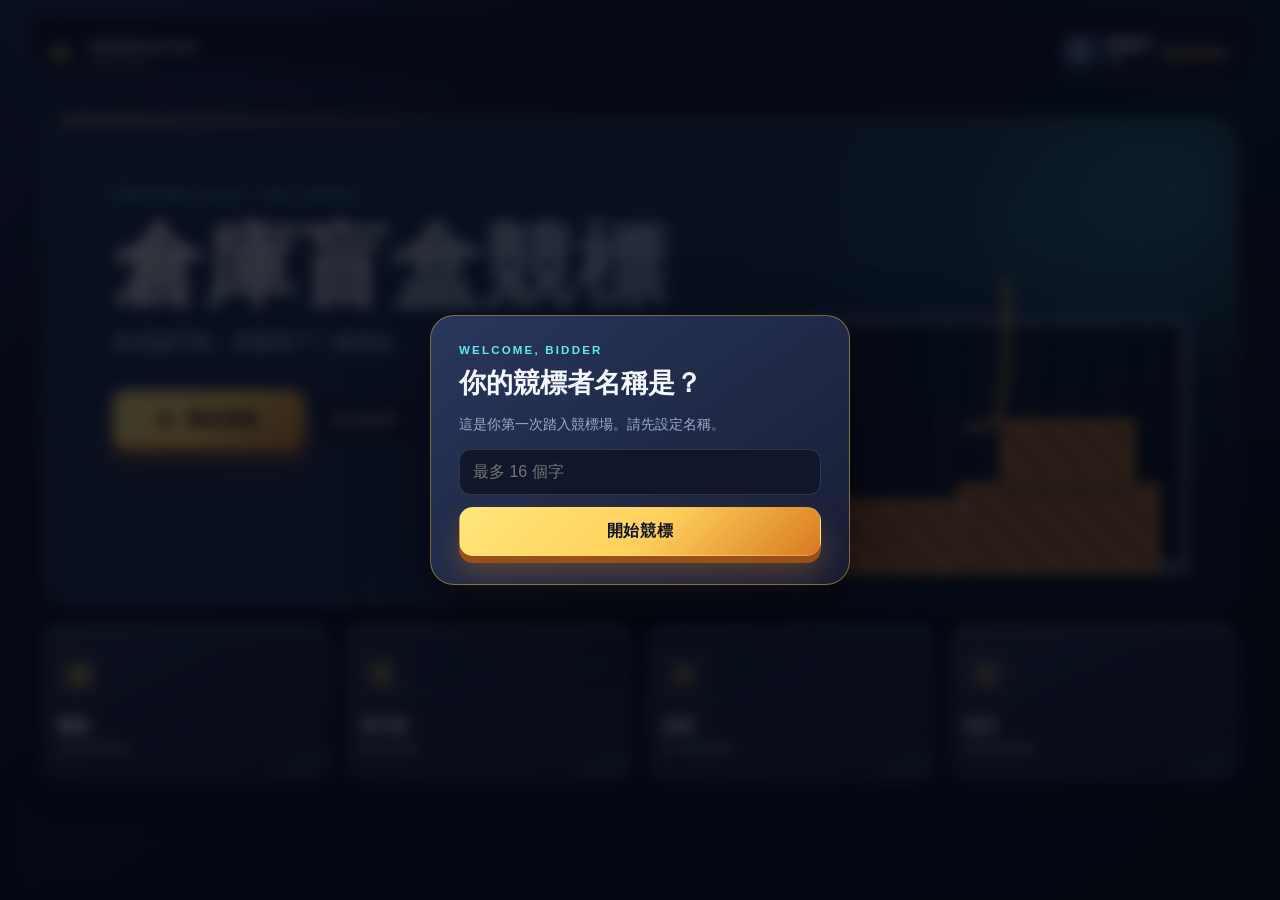
==== commit 00c72355: "Add files via upload" ====
--- a/index.html
+++ b/index.html
@@ -15,6 +15,7 @@
     <link rel="stylesheet" href="css/popup.css" />
     <link rel="manifest" href="manifest.json" />
     <link rel="stylesheet" href="css/mobile.css" />
+    <link rel="stylesheet" href="css/theme.css?v=36" />
   </head>
   <body>
     <div class="app-shell">
@@ -64,7 +65,7 @@
           <div class="auction-layout">
             <aside class="clue-panel panel"><div class="panel-heading"><span>◈</span><div><small>本回合情報</small><h3 id="clue-title">正在解鎖情報…</h3></div></div><p id="clue-description" class="clue-description"></p><div id="clue-item-card" class="clue-item-card"></div><div id="clue-history" class="clue-history"></div><p class="clue-note">所有情報均為真實資訊。第 4 回合不提供新情報。</p></aside>
             <section class="warehouse-panel panel"><div class="warehouse-toolbar"><span>倉庫平面圖</span><small id="warehouse-item-count">0 件物品</small><button id="auction-catalog-button" class="mini-catalog-button" type="button">小圖鑑</button></div><div class="auction-insights"><div id="auction-condition" class="auction-condition"><small>倉庫條件</small><strong>正在確認…</strong><span></span></div><div class="warehouse-valuation"><small>已知最低價值</small><strong id="warehouse-lower-value">$0</strong><span id="warehouse-value-range">推測區間 $0 ～ $0</span></div></div><div id="warehouse-grid" class="warehouse-grid" aria-label="神秘倉庫物品格子"></div><p class="warehouse-hint">估值會依已知情報與圖鑑候選計算；灰色輪廓代表未知物品。點選物品可查看可能候選。</p></section>
-            <aside class="round-panel panel"><p class="eyebrow">THINKING TIME</p><div id="round-timer" class="round-timer">01:00</div><p id="auction-status" class="timer-label">查看情報後，提交本回合唯一出價。</p><div id="bidders-list" class="bidders-list" aria-label="本回合競標者名單"><div class="bidder-row is-player" data-bidder-id="player"><span class="bidder-avatar">P</span><span class="bidder-name"><strong>玩家</strong></span><span class="bidder-bid">等待出價</span></div><div class="bidder-row" data-bidder-id="ai-0"><span class="bidder-avatar">●</span><span class="bidder-name"><strong>競標對手 1</strong></span><span class="bidder-bid">等待出價</span></div><div class="bidder-row" data-bidder-id="ai-1"><span class="bidder-avatar">●</span><span class="bidder-name"><strong>競標對手 2</strong></span><span class="bidder-bid">等待出價</span></div><div class="bidder-row" data-bidder-id="ai-2"><span class="bidder-avatar">●</span><span class="bidder-name"><strong>競標對手 3</strong></span><span class="bidder-bid">等待出價</span></div></div><div id="bid-history" class="bid-history" aria-label="歷史出價紀錄"></div></aside>
+            <aside class="round-panel panel"><p class="eyebrow">THINKING TIME</p><div id="round-timer" class="round-timer">01:00</div><p id="auction-status" class="timer-label">查看情報後，提交本回合唯一出價。</p><div id="bidders-list" class="bidders-list" aria-label="本回合競標者名單"><div class="bidder-row is-player" data-bidder-id="player"><span class="bidder-avatar">P</span><span class="bidder-name"><strong>玩家</strong></span><span class="bidder-bid">等待出價</span></div><div class="bidder-row" data-bidder-id="ai-0"><span class="bidder-avatar">🕶️</span><span class="bidder-name"><strong>米拉</strong></span><span class="bidder-bid">等待出價</span></div><div class="bidder-row" data-bidder-id="ai-1"><span class="bidder-avatar">🧥</span><span class="bidder-name"><strong>陳老闆</strong></span><span class="bidder-bid">等待出價</span></div><div class="bidder-row" data-bidder-id="ai-2"><span class="bidder-avatar">🧢</span><span class="bidder-name"><strong>諾娃</strong></span><span class="bidder-bid">等待出價</span></div></div><div id="bid-history" class="bid-history" aria-label="歷史出價紀錄"></div></aside>
           </div>
           <section id="instrument-panel" class="instrument-panel panel" aria-label="本回合鑑定儀器"></section>
           <section class="bid-panel panel"><div class="bid-copy"><small>本回合出價</small><strong id="bid-minimum">可輸入 0 放棄競標</strong></div><label class="bid-input-wrap" for="bid-input">$<input id="bid-input" type="text" inputmode="numeric" autocomplete="off" value="0" aria-label="本回合出價" /></label><button id="bid-submit-button" class="button button-primary" type="button">鎖定出價</button><button id="next-round-button" class="button button-secondary" type="button" hidden>下一回合</button><button id="new-warehouse-button" class="text-button" type="button" hidden>前往下一個倉庫</button></section>
@@ -114,6 +115,6 @@
     <div id="player-name-modal" class="modal-layer" hidden><div id="player-name-form" class="name-modal" role="dialog" aria-modal="true" aria-labelledby="onboarding-title"><p class="eyebrow">WELCOME, BIDDER</p><h2 id="onboarding-title">你的競標者名稱是？</h2><p>這是你第一次踏入競標場。請先設定名稱。</p><input id="onboarding-name-input" type="text" maxlength="16" placeholder="最多 16 個字" autocomplete="off" /><button id="onboarding-start-button" class="button button-primary" type="button">開始競標</button></div></div>
     <div id="rules-modal" class="modal-layer" hidden><section class="rules-modal"><button id="rules-close-button" type="button">×</button><p class="eyebrow">HOW TO PLAY</p><h2>倉庫盲盒競標玩法</h2><ol><li>每局有 5 回合，每回合可出價一次；輸入 0 可放棄。</li><li>善用公開線索、鑑定助理與儀器，判斷倉庫總價值。</li><li>第 1–4 回合若最高價超過第二高價指定倍率，立即結標。</li><li>第 5 回合起最高價得標；最高價平手時進第 6 回合。</li><li>得標後取得倉庫全部物品，可展示或出售。</li></ol><h3>倉庫事件</h3><ul class="rules-event-list"><li><strong>標準對局</strong>：無額外效果。</li><li><strong>天黑了</strong>：回合結束只公布出價名次。</li><li><strong>一手情報</strong>：第 1、3 回合各額外提供一條公開情報。</li><li><strong>品質盤點</strong>：開場公開一種品質的物品位置與品質。</li><li><strong>加倍！／加倍！！！</strong>：史詩／傳說品質的價值翻倍。</li><li><strong>閃耀之心</strong>：所有 1×1 藏品轉變為隨機寶石類藏品。</li><li><strong>福利多多</strong>：玩家得標時額外取得倉庫總價值 30% 的福利金。</li></ul><h3>各會場事件機率</h3><div id="rules-event-probabilities" class="rules-event-probabilities">載入事件機率中…</div></section></div>
     <noscript>此遊戲需要啟用 JavaScript 才能運作。</noscript>
-    <script type="module" src="js/app.js"></script>
+    <script type="module" src="js/app.js?v=36"></script>
   </body>
 </html>
--- a/css/main.css
+++ b/css/main.css
@@ -42,3 +42,58 @@
   border-color: var(--cyan);
 }
 
+/* Visual refresh: midnight auction hall */
+:root {
+  --bg: #080d1c;
+  --panel: #121b32;
+  --panel-light: #202d4b;
+  --line: rgba(163, 192, 244, .18);
+  --text: #f4f7ff;
+  --muted: #9caaca;
+  --gold: #ffd15c;
+  --gold-deep: #d77a20;
+  --cyan: #62e8ef;
+  --violet: #9c8cff;
+  --shadow: 0 24px 60px rgba(0, 0, 0, .34);
+}
+
+body {
+  background:
+    radial-gradient(circle at 8% 0%, rgba(91, 118, 213, .22), transparent 32rem),
+    radial-gradient(circle at 94% 10%, rgba(65, 210, 221, .11), transparent 27rem),
+    linear-gradient(145deg, #101a36 0%, var(--bg) 44%, #060913 100%);
+}
+
+body::before {
+  content: "";
+  position: fixed;
+  z-index: -1;
+  inset: 0;
+  pointer-events: none;
+  opacity: .28;
+  background-image: linear-gradient(rgba(148, 177, 236, .045) 1px, transparent 1px), linear-gradient(90deg, rgba(148, 177, 236, .04) 1px, transparent 1px);
+  background-size: 52px 52px;
+  mask-image: linear-gradient(to bottom, #000, transparent 85%);
+}
+
+.topbar {
+  position: sticky;
+  z-index: 20;
+  top: 0;
+  margin-inline: -10px;
+  padding: 12px 10px;
+  background: linear-gradient(to bottom, rgba(8, 13, 28, .93), rgba(8, 13, 28, .62), transparent);
+  backdrop-filter: blur(12px);
+}
+
+.brand-mark { box-shadow: 0 0 0 5px rgba(255, 209, 92, .07), 0 0 22px rgba(255, 193, 66, .19); }
+.player-summary { border-color: rgba(134, 167, 233, .25); background: linear-gradient(135deg, rgba(29, 42, 76, .88), rgba(10, 15, 30, .88)); box-shadow: 0 10px 28px rgba(0,0,0,.18); }
+.player-avatar { box-shadow: inset 0 1px rgba(255,255,255,.18), 0 4px 11px rgba(0,0,0,.22); }
+.wallet { text-shadow: 0 0 13px rgba(255, 198, 66, .32); }
+
+.button { position: relative; overflow: hidden; border: 1px solid rgba(255,255,255,.12); box-shadow: 0 10px 22px rgba(0,0,0,.2); }
+.button::after { content: ""; position: absolute; inset: 0 auto 0 -115%; width: 52%; transform: skewX(-22deg); background: linear-gradient(90deg, transparent, rgba(255,255,255,.34), transparent); transition: left .42s ease; }
+.button:hover::after { left: 140%; }
+.button-primary { box-shadow: 0 7px 0 #9b4f18, 0 17px 30px rgba(232,137,35,.3); }
+.button-secondary { background: linear-gradient(135deg, rgba(53,69,109,.95), rgba(29,39,66,.95)); }
+button:focus-visible, input:focus-visible { outline: 3px solid rgba(98,232,239,.65); outline-offset: 3px; }
--- a/css/home.css
+++ b/css/home.css
@@ -1,3 +1,12 @@
 .hero-card { position: relative; overflow: hidden; isolation: isolate; min-height: 440px; padding: clamp(36px, 7vw, 70px); border: 1px solid var(--line); border-radius: 30px; background: linear-gradient(110deg, rgba(32,43,77,.98) 0%, rgba(29,39,68,.95) 47%, rgba(18,23,40,.55) 100%), repeating-linear-gradient(90deg, transparent 0 62px, rgba(255,255,255,.025) 63px 64px); box-shadow: var(--shadow); }.hero-light { position: absolute; z-index: -1; width: 460px; height: 460px; right: -170px; top: -160px; border-radius: 50%; background: radial-gradient(circle, rgba(84,225,232,.3), transparent 66%); }.hero-card h1 { max-width: 490px; margin: 10px 0 8px; font-size: clamp(2.45rem, 7vw, 4.8rem); letter-spacing: .03em; line-height: 1.05; text-shadow: 0 4px 0 rgba(0,0,0,.15); }.hero-subtitle { margin: 0 0 28px; color: #c8d3ee; font-size: clamp(.95rem, 2vw, 1.1rem); }.button-large { min-width: 192px; padding: 16px 22px; font-size: 1.08rem; }.button-large span { margin-right: 8px; }.warehouse-scene { position: absolute; z-index: -1; right: 7%; bottom: 5%; width: min(42%, 360px); height: 270px; opacity: .94; }.warehouse-scene::before { content: ""; position: absolute; inset: 0 0 12px; border: 9px solid #53617e; border-bottom-width: 14px; background: repeating-linear-gradient(90deg, rgba(7,11,23,.48) 0 38px, rgba(120,139,177,.13) 39px 42px); box-shadow: inset 0 0 46px rgba(0,0,0,.75); }.crate { position: absolute; z-index: 1; border: 4px solid #c98638; background: repeating-linear-gradient(45deg, #9d5a28 0 13px, #bc7331 14px 26px); box-shadow: inset 0 0 0 3px rgba(255,213,132,.18), 0 8px 16px rgba(0,0,0,.32); }.crate-a { width: 48%; height: 34%; bottom: 12px; right: 7%; }.crate-b { width: 38%; height: 28%; bottom: 12px; left: 9%; }.crate-c { width: 32%; height: 23%; bottom: 39%; right: 13%; }.crane-hook { position: absolute; z-index: 2; right: 43%; top: -37px; width: 45px; height: 150px; border-right: 5px solid #e8b54d; border-bottom: 5px solid #e8b54d; border-radius: 0 0 50% 0; }
 .hero-rules-button { margin-left: 10px; padding: 13px 16px; border: 1px solid var(--line); border-radius: 14px; color: var(--text); background: rgba(15,20,38,.62); cursor: pointer; }
 .quick-menu { display: grid; grid-template-columns: repeat(4, 1fr); gap: 14px; margin-top: 18px; }.menu-card { min-height: 142px; padding: 20px 14px; color: var(--text); text-align: left; border: 1px solid var(--line); border-radius: 20px; background: linear-gradient(155deg, rgba(43,55,89,.88), rgba(24,30,52,.9)); cursor: pointer; transition: transform .18s ease, border-color .18s ease, background .18s ease; }.menu-card:hover { transform: translateY(-4px); border-color: rgba(84,225,232,.65); background: linear-gradient(155deg, #35456d, #202943); }.menu-icon { display: grid; place-items: center; width: 34px; height: 34px; margin-bottom: 16px; border-radius: 10px; color: var(--gold); background: rgba(255,200,70,.1); font-size: 1.3rem; }.menu-card strong, .menu-card small { display: block; }.menu-card strong { font-size: 1rem; }.menu-card small { margin-top: 5px; color: var(--muted); font-size: .72rem; }
+
+.hero-card { border-color: rgba(142, 177, 240, .28); box-shadow: 0 30px 70px rgba(0,0,0,.36), inset 0 1px rgba(255,255,255,.08); }
+.hero-card::after { content: ""; position: absolute; inset: 0; pointer-events: none; background: linear-gradient(115deg, transparent 20%, rgba(116,231,238,.05) 48%, transparent 68%); }
+.hero-card h1 { background: linear-gradient(135deg, #fff 10%, #d9e7ff 54%, #aebde4); -webkit-background-clip: text; background-clip: text; color: transparent; }
+.hero-rules-button { transition: transform .18s ease, border-color .18s ease, background .18s ease; }
+.hero-rules-button:hover { transform: translateY(-2px); border-color: rgba(98,232,239,.65); background: rgba(43,62,105,.72); }
+.menu-card { position: relative; overflow: hidden; border-color: rgba(151,178,231,.18); box-shadow: 0 13px 26px rgba(0,0,0,.16); }
+.menu-card::after { content: ""; position: absolute; inset: auto -12% -45% auto; width: 100px; height: 100px; border-radius: 50%; background: rgba(98,232,239,.08); filter: blur(8px); transition: transform .25s ease; }
+.menu-card:hover::after { transform: scale(1.7); }
--- a/css/game.css
+++ b/css/game.css
@@ -1,5 +1,5 @@
 .auction-page { max-width: 1180px; margin: 0 auto; }.auction-header { display: flex; align-items: end; justify-content: space-between; gap: 16px; margin-bottom: 16px; }.auction-header h2 { margin: 6px 0 0; font-size: clamp(1.55rem, 4vw, 2.25rem); }.round-chip { padding: 10px 14px; border: 1px solid var(--line); border-radius: 14px; background: rgba(25,32,56,.8); color: var(--muted); font-size: .8rem; }.round-chip strong { color: var(--gold); font-size: 1.1rem; }.auction-layout { display: grid; grid-template-columns: minmax(205px,.76fr) minmax(340px,1.7fr) minmax(190px,.68fr); gap: 14px; align-items: stretch; }.panel { border: 1px solid var(--line); border-radius: 22px; background: linear-gradient(150deg, rgba(39,50,82,.88), rgba(19,24,43,.96)); box-shadow: var(--shadow); }.clue-panel { padding: 20px; }.panel-heading { display: flex; gap: 10px; align-items: center; }.panel-heading > span { display: grid; place-items: center; width: 34px; height: 34px; border-radius: 10px; color: var(--cyan); background: rgba(84,225,232,.1); }.panel-heading small { color: var(--muted); font-size: .7rem; }.panel-heading h3 { margin: 3px 0 0; font-size: 1rem; }.clue-description { min-height: 44px; margin: 18px 0 10px; color: #cad5ef; font-size: .88rem; line-height: 1.6; }.clue-item-card { min-height: 80px; padding: 13px; border: 1px solid rgba(84,225,232,.21); border-radius: 13px; background: rgba(8,13,27,.3); }.clue-item-card strong, .clue-item-card span { display: block; }.clue-item-card strong { color: var(--gold); font-size: .8rem; }.clue-item-card span { margin-top: 8px; color: #d9e8ff; font-size: .78rem; line-height: 1.55; }.clue-empty { color: var(--muted) !important; }.clue-note { margin: 14px 0 0; color: var(--muted); font-size: .72rem; line-height: 1.5; }.warehouse-panel { min-width: 0; padding: 16px; }.warehouse-toolbar { display: flex; justify-content: space-between; margin-bottom: 12px; font-size: .85rem; font-weight: 800; }.warehouse-toolbar small { color: var(--muted); font-weight: 500; }.warehouse-grid { display: grid; grid-template-columns: repeat(var(--columns), 1fr); grid-template-rows: repeat(var(--rows), 1fr); gap: 4px; aspect-ratio: 1.5; padding: 7px; border: 5px solid #697494; border-radius: 8px; background-color: #141a2c; background-image: linear-gradient(45deg, rgba(255,255,255,.025) 25%, transparent 25%), linear-gradient(-45deg, rgba(255,255,255,.025) 25%, transparent 25%); background-size: 18px 18px; }.warehouse-item { display: grid; place-items: center; min-width: 0; min-height: 0; overflow: hidden; padding: 2px; border: 2px dashed #8893ae; border-radius: 4px; color: #8992a9; background: rgba(126,138,164,.22); font-weight: 900; font-size: clamp(.58rem, 1.4vw, .8rem); text-align: center; }.warehouse-item small { display: none; }.warehouse-item.is-sized { border-style: solid; }.warehouse-item.is-categorized { border-color: var(--cyan); color: #d9fdff; background: rgba(84,225,232,.16); }.warehouse-item.is-valued { border-color: var(--gold); }.warehouse-item.is-valued small { display: block; color: var(--gold); font-size: .62em; }.warehouse-hint { margin: 11px 1px 0; color: var(--muted); font-size: .71rem; }.round-panel { display: flex; flex-direction: column; align-items: center; justify-content: center; min-height: 300px; padding: 20px; text-align: center; }.round-timer { margin: 8px 0; color: var(--gold); font-size: clamp(2.4rem, 5vw, 3.8rem); font-weight: 900; letter-spacing: .04em; font-variant-numeric: tabular-nums; }.timer-label { color: var(--muted); font-size: .76rem; line-height: 1.6; }.round-panel .button { width: 100%; margin-top: 10px; font-size: .82rem; }.text-button { margin-top: 13px; padding: 6px; border: 0; color: var(--muted); background: none; cursor: pointer; font-size: .72rem; text-decoration: underline; }
-.round-panel { justify-content: flex-start; }.timer-label { min-height: 38px; margin: 0 0 12px; }.bidders-list { width: 100%; margin-top: 6px; border-top: 1px solid var(--line); }.bidder-row { display: grid; grid-template-columns: 26px minmax(0,1fr) auto; gap: 7px; align-items: center; min-height: 44px; padding: 9px 0; border-bottom: 1px solid var(--line); text-align: left; }.bidder-row.is-player { color: var(--cyan); }.bidder-avatar { display: grid; place-items: center; width: 26px; height: 26px; border-radius: 8px; background: #3d4b75; font-size: .78rem; }.bidder-name { min-width: 0; }.bidder-name strong, .bidder-name small { display: block; overflow: hidden; text-overflow: ellipsis; white-space: nowrap; }.bidder-name strong { color: var(--text); font-size: .75rem; }.bidder-name small { color: var(--muted); font-size: .61rem; }.bidder-bid { color: var(--gold); font-size: .69rem; font-weight: 800; white-space: nowrap; }.bidder-row em { grid-column: 2 / -1; color: #cbd7f3; font-size: .65rem; font-style: normal; line-height: 1.4; }.bid-panel { display: grid; grid-template-columns: minmax(150px,1fr) minmax(130px,.8fr) auto auto auto; gap: 10px; align-items: center; margin-top: 14px; padding: 14px 18px; }.bid-copy small, .bid-copy strong { display: block; }.bid-copy small { color: var(--muted); font-size: .67rem; }.bid-copy strong { margin-top: 3px; color: #dce6ff; font-size: .83rem; }.bid-input-wrap {
+.round-panel { justify-content: flex-start; overflow: hidden; background: radial-gradient(circle at 50% 8%, rgba(84,225,232,.13), transparent 31%), linear-gradient(160deg, rgba(42,56,92,.95), rgba(17,23,42,.98)); }.round-panel .eyebrow { margin-top: 2px; }.round-timer { text-shadow: 0 0 26px rgba(255,200,70,.25); }.timer-label { min-height: 38px; margin: 0 0 12px; }.bidders-list { width: 100%; margin-top: 6px; border-top: 1px solid rgba(146,170,225,.28); }.bidder-row { display: grid; grid-template-columns: 30px minmax(0,1fr) auto; gap: 8px; align-items: center; min-height: 48px; margin: 5px 0; padding: 8px; border: 1px solid transparent; border-radius: 12px; background: rgba(7,12,27,.2); text-align: left; transition: border-color .2s, background .2s, transform .2s; }.bidder-row.is-player { border-color: rgba(84,225,232,.34); background: rgba(84,225,232,.09); }.bidder-avatar { display: grid; place-items: center; width: 30px; height: 30px; border-radius: 9px; background: linear-gradient(135deg, #425482, #303d64); box-shadow: inset 0 1px rgba(255,255,255,.12); font-size: .86rem; }.bidder-row.is-player .bidder-avatar { color: var(--cyan); background: linear-gradient(135deg, #3f7292, #3b4d81); }.bidder-name { min-width: 0; }.bidder-name strong, .bidder-name small { display: block; overflow: hidden; text-overflow: ellipsis; white-space: nowrap; }.bidder-name strong { color: var(--text); font-size: .78rem; }.bidder-name small { color: var(--muted); font-size: .61rem; }.bidder-bid { color: var(--cyan); font-size: .68rem; font-weight: 800; white-space: nowrap; }.bidder-row em { grid-column: 2 / -1; color: #cbd7f3; font-size: .65rem; font-style: normal; line-height: 1.4; }.bid-panel { display: grid; grid-template-columns: minmax(150px,1fr) minmax(130px,.8fr) auto auto auto; gap: 10px; align-items: center; margin-top: 14px; padding: 14px 18px; }.bid-copy small, .bid-copy strong { display: block; }.bid-copy small { color: var(--muted); font-size: .67rem; }.bid-copy strong { margin-top: 3px; color: #dce6ff; font-size: .83rem; }.bid-input-wrap {
   display: flex;
   align-items: center;
   gap: 5px;
@@ -31,3 +31,20 @@
 .warehouse-item { position: relative; }.warehouse-item-number { position: absolute; left: 2px; top: 1px; color: #e7edf9; font-size: .46rem; line-height: 1; opacity: .9; }.warehouse-item-image { display: block; font-size: clamp(.78rem, 2vw, 1.3rem); font-style: normal; line-height: 1; }.warehouse-item.is-identified { grid-template-rows: auto auto; gap: 2px; color: #eff5ff; }.warehouse-item.is-identified > span { max-width: 100%; overflow: hidden; font-size: .62em; line-height: 1.1; text-overflow: ellipsis; white-space: nowrap; }.warehouse-item.is-identified:not(.is-sized) > span { display: none; }
 .auction-insights { display: grid; grid-template-columns: minmax(0,1.1fr) minmax(0,.9fr); gap: 8px; margin: 0 0 12px; }.auction-condition, .warehouse-valuation { min-width: 0; padding: 9px 10px; border: 1px solid rgba(84,225,232,.25); border-radius: 11px; background: rgba(8,13,27,.28); }.auction-condition small, .auction-condition strong, .auction-condition span, .warehouse-valuation small, .warehouse-valuation strong, .warehouse-valuation span { display: block; }.auction-condition small, .warehouse-valuation small { color: var(--muted); font-size: .59rem; }.auction-condition strong { margin: 2px 0; color: var(--cyan); font-size: .73rem; }.auction-condition span, .warehouse-valuation span { color: #cbd7f3; font-size: .59rem; line-height: 1.35; }.warehouse-valuation { border-color: rgba(255,200,70,.28); }.warehouse-valuation strong { margin: 2px 0; color: var(--gold); font-size: .86rem; }.warehouse-item.quality-垃圾 { border-color: #7d8798; }.warehouse-item.quality-普通 { border-color: #d4d9e4; }.warehouse-item.quality-稀有 { border-color: #4aa8ff; }.warehouse-item.quality-史詩 { border-color: #b66cff; }.warehouse-item.quality-傳說 { border-color: #ffad36; }.warehouse-item.quality-神話 { border-color: #ff5da2; }
 .auction-lobby { padding: clamp(18px, 4vw, 32px); }.auction-page.is-preparing .auction-header, .auction-page.is-preparing .auction-layout, .auction-page.is-preparing .bid-panel, .auction-page.is-preparing .instrument-panel { display: none; }.auction-page.is-playing .auction-lobby { display: none; }.auction-lobby h2 { margin: 7px 0; font-size: clamp(1.6rem, 4vw, 2.35rem); }.auction-lobby h3 { margin: 23px 0 9px; font-size: .88rem; color: #dce6ff; }.lobby-copy { max-width: 620px; margin: 0; color: var(--muted); font-size: .83rem; line-height: 1.55; }.lobby-intel { display: flex; align-items: baseline; gap: 8px; margin-top: 18px; padding: 11px 14px; border: 1px solid rgba(255,200,70,.35); border-radius: 13px; background: rgba(255,200,70,.08); }.lobby-intel span, .lobby-intel small { color: var(--muted); font-size: .72rem; }.lobby-intel strong { color: var(--gold); font-size: 1.3rem; }.prep-card-grid { display: grid; grid-template-columns: repeat(3, minmax(0, 1fr)); gap: 10px; }.prep-card { min-height: 112px; padding: 12px; border: 1px solid var(--line); border-radius: 14px; color: var(--text); background: rgba(8,13,27,.3); text-align: left; }.prep-card:is(button) { cursor: pointer; }.prep-card:hover:not(:disabled), .prep-card.is-selected { border-color: var(--cyan); background: rgba(84,225,232,.1); }.prep-card.is-selected { box-shadow: inset 0 0 0 1px rgba(84,225,232,.25); }.prep-card.is-locked { opacity: .45; cursor: not-allowed; }.prep-card strong, .prep-card span, .prep-card small, .prep-card em { display: block; }.prep-card strong { margin: 5px 0; font-size: .8rem; }.prep-card span { color: #c6d1e9; font-size: .68rem; line-height: 1.45; }.prep-card small, .prep-card em { color: var(--muted); font-size: .62rem; }.prep-card em { margin-top: 8px; color: #ff9f9f; font-style: normal; }.assistant-card b, .instrument-shop b { display: grid; place-items: center; width: 28px; height: 28px; border-radius: 8px; color: var(--gold); background: rgba(255,200,70,.1); }.instrument-shop article { position: relative; }.instrument-shop article button { margin-top: 9px; padding: 6px 8px; border: 1px solid rgba(255,200,70,.4); border-radius: 8px; color: var(--gold); background: transparent; cursor: pointer; font-size: .62rem; }.instrument-shop article button:disabled { opacity: .45; cursor: not-allowed; }.lobby-feedback { min-height: 1.2em; margin: 16px 0 0; color: var(--cyan); font-size: .75rem; }.instrument-panel { display: flex; align-items: center; justify-content: space-between; gap: 12px; margin-top: 14px; padding: 10px 14px; }.instrument-panel > div:first-child small, .instrument-panel > div:first-child strong { display: block; }.instrument-panel > div:first-child small { color: var(--muted); font-size: .62rem; }.instrument-panel > div:first-child strong { margin-top: 3px; color: #dce6ff; font-size: .76rem; }.instrument-panel > div:last-child { display: flex; gap: 7px; flex-wrap: wrap; justify-content: flex-end; }.instrument-panel button { padding: 7px 9px; border: 1px solid rgba(84,225,232,.35); border-radius: 9px; color: var(--cyan); background: rgba(84,225,232,.08); cursor: pointer; font-size: .65rem; }.instrument-panel button span { margin-right: 4px; }.instrument-panel button small { margin-left: 4px; color: var(--muted); }.instrument-panel button:disabled { opacity: .4; cursor: not-allowed; }
+
+.auction-header { position: relative; padding: 4px 4px 12px; }.auction-header::after { content: ""; position: absolute; right: 0; bottom: 0; left: 4px; height: 1px; background: linear-gradient(90deg, rgba(98,232,239,.55), rgba(155,140,255,.18), transparent); }
+.round-chip { border-color: rgba(255,209,92,.26); background: linear-gradient(135deg, rgba(38,51,86,.88), rgba(15,22,41,.88)); box-shadow: inset 0 1px rgba(255,255,255,.06); }
+.panel { border-color: rgba(155,181,235,.2); box-shadow: 0 20px 44px rgba(0,0,0,.24), inset 0 1px rgba(255,255,255,.045); }
+.clue-panel { background: linear-gradient(165deg, rgba(37,53,91,.94), rgba(15,22,42,.98)); }
+.clue-item-card { border-color: rgba(98,232,239,.26); background: linear-gradient(135deg, rgba(10,20,43,.7), rgba(19,29,53,.52)); }
+.clue-history > div { transition: background .18s ease; }.clue-history > div:hover { background: rgba(98,232,239,.05); }
+.warehouse-panel { background: linear-gradient(165deg, rgba(29,42,75,.95), rgba(12,18,34,.98)); }
+.warehouse-toolbar { align-items: center; padding-bottom: 9px; border-bottom: 1px solid rgba(151,178,231,.13); }
+.warehouse-grid { border-color: #7484aa; box-shadow: inset 0 0 35px rgba(0,0,0,.42), 0 12px 30px rgba(0,0,0,.18); }
+.warehouse-item { transition: transform .16s ease, border-color .16s ease, box-shadow .16s ease; }.warehouse-item:hover { z-index: 2; transform: translateY(-2px) scale(1.04); border-color: var(--cyan); box-shadow: 0 5px 12px rgba(0,0,0,.34); }
+.auction-condition, .warehouse-valuation { box-shadow: inset 0 1px rgba(255,255,255,.045); }
+.instrument-panel, .bid-panel { border-color: rgba(155,181,235,.24); background: linear-gradient(110deg, rgba(38,53,90,.94), rgba(17,23,42,.98)); }
+.instrument-panel button { transition: transform .16s ease, background .16s ease, border-color .16s ease; }.instrument-panel button:not(:disabled):hover { transform: translateY(-2px); border-color: var(--cyan); background: rgba(98,232,239,.16); }
+.bid-panel { box-shadow: 0 20px 42px rgba(0,0,0,.26); }.bid-input-wrap { border-color: rgba(151,178,231,.3); background: rgba(8,14,30,.72); }
+.prep-card { position: relative; overflow: hidden; border-color: rgba(151,178,231,.2); background: linear-gradient(145deg, rgba(37,53,90,.72), rgba(10,16,31,.66)); transition: transform .18s ease, border-color .18s ease, box-shadow .18s ease; }.prep-card:hover:not(:disabled) { transform: translateY(-3px); box-shadow: 0 15px 24px rgba(0,0,0,.2); }
+@media (prefers-reduced-motion: no-preference) { .warehouse-item.quality-傳說, .warehouse-item.quality-神話 { animation: rare-pulse 2.2s ease-in-out infinite; } @keyframes rare-pulse { 50% { box-shadow: 0 0 13px rgba(255,181,68,.35); } } }
--- a/css/mobile.css
+++ b/css/mobile.css
@@ -5,3 +5,14 @@
 @media (max-width: 760px) { .bid-panel { grid-template-columns: 1fr 1fr; padding: 13px; }.bid-copy { grid-column: 1 / -1; }.bid-panel .button, .bid-panel .text-button { width: 100%; } }
 @media (max-width: 700px) { .prep-card-grid { grid-template-columns: 1fr; }.assistant-grid, .instrument-shop { grid-template-columns: repeat(2, minmax(0, 1fr)); }.instrument-panel { align-items: flex-start; flex-direction: column; }.instrument-panel > div:last-child { justify-content: flex-start; } }
 @media (max-width: 380px) { .brand strong { font-size: .68rem; }.brand-mark { width: 33px; height: 33px; }.wallet { font-size: .68rem; }.hero-card h1 { font-size: 2.15rem; } }
+
+@media (max-width: 620px) {
+  .topbar { margin-inline: -4px; padding-inline: 4px; }
+  .auction-header { padding-inline: 0; }
+  .round-chip { padding: 8px 10px; }
+  .panel { border-radius: 18px; }
+  .warehouse-panel, .clue-panel { padding: 14px; }
+  .warehouse-grid { border-width: 4px; }
+  .bidder-row { min-height: 52px; margin-block: 7px; }
+  .instrument-panel, .bid-panel { border-radius: 18px; }
+}
--- a/css/theme.css
+++ b/css/theme.css
@@ -0,0 +1,96 @@
+/* Auction hall layout, loaded after the base and responsive styles. */
+.app-shell { width: min(1320px, 100%); }
+.auction-page { max-width: none; }
+.topbar { border-bottom: 1px solid rgba(158, 187, 241, .11); }
+.brand strong { font-size: .89rem; letter-spacing: .12em; }
+.brand small { letter-spacing: .22em; }
+.eyebrow { font-size: .72rem; letter-spacing: .19em; }
+
+.hero-card {
+  min-height: 490px;
+  border-color: rgba(255, 211, 111, .33);
+  background:
+    radial-gradient(circle at 82% 22%, rgba(66, 214, 230, .22), transparent 30%),
+    linear-gradient(105deg, #1c2e55 0%, #152341 55%, #0a152a 100%);
+}
+.hero-card::before { content: ""; position: absolute; top: 0; left: 0; width: 38%; height: 4px; background: linear-gradient(90deg, var(--gold), transparent); }
+.hero-card h1 { max-width: 650px; margin: 20px 0 16px; font-size: clamp(3.2rem, 7vw, 6rem); line-height: 1.04; }
+.hero-subtitle { max-width: 34rem; margin-bottom: 34px; font-size: clamp(1rem, 1.8vw, 1.25rem); }
+.warehouse-scene { width: min(40%, 420px); right: 4%; bottom: 4%; filter: drop-shadow(0 22px 35px rgba(0,0,0,.4)); }
+.menu-card { min-height: 156px; border-top: 3px solid rgba(98, 232, 239, .45); }
+.menu-card:nth-child(even) { border-top-color: rgba(255, 209, 92, .6); }
+.menu-icon { width: 44px; height: 44px; margin-bottom: 20px; font-size: 1.5rem; }
+
+.auction-header {
+  align-items: center;
+  margin: 0 0 18px;
+  padding: 22px 25px;
+  border: 1px solid rgba(159, 189, 246, .23);
+  border-radius: 21px;
+  background: linear-gradient(105deg, rgba(35, 54, 97, .95), rgba(18, 31, 61, .93) 62%, rgba(12, 24, 48, .96));
+  box-shadow: 0 16px 38px rgba(0, 0, 0, .22);
+}
+.auction-header::after { left: 25px; right: 25px; background: linear-gradient(90deg, var(--cyan), rgba(255,209,92,.5), transparent); }
+.auction-header h2 { font-size: clamp(1.7rem, 3vw, 2.7rem); }
+.round-chip { padding: 13px 17px; font-weight: 700; }
+.round-chip strong { font-size: 1.5rem; }
+.auction-layout { grid-template-columns: minmax(238px, .84fr) minmax(380px, 1.72fr) minmax(225px, .77fr); gap: 16px; }
+.auction-layout > .panel { border-radius: 20px; }
+.clue-panel { border-top: 4px solid var(--cyan); }
+.warehouse-panel { border-top: 4px solid #8197ff; padding: 20px; }
+.round-panel { border-top: 4px solid var(--gold); padding: 18px; }
+.panel-heading > span { width: 42px; height: 42px; font-size: 1.3rem; }
+.panel-heading h3 { font-size: 1.12rem; }
+.clue-description { margin-top: 23px; }
+.clue-item-card { padding: 17px; border-radius: 14px; }
+.warehouse-toolbar { margin-bottom: 15px; font-size: 1rem; }
+.auction-insights { gap: 10px; margin-bottom: 15px; }
+.auction-condition, .warehouse-valuation { padding: 13px; border-radius: 13px; }
+.auction-condition strong, .warehouse-valuation strong { margin: 5px 0; font-size: .95rem; }
+.warehouse-valuation strong { font-size: 1.2rem; }
+.warehouse-grid { border-width: 4px; border-radius: 12px; background-color: #0c152b; background-image: linear-gradient(rgba(160,180,240,.055) 1px, transparent 1px), linear-gradient(90deg, rgba(160,180,240,.055) 1px, transparent 1px); background-size: calc(100% / var(--columns)) calc(100% / var(--rows)); }
+.warehouse-item { border-radius: 7px; }
+.round-panel .eyebrow { width: 100%; text-align: center; }
+.round-timer { width: 100%; margin: 15px 0 9px; padding: 10px 2px; border: 1px solid rgba(255,209,92,.25); border-radius: 16px; background: rgba(8,14,29,.42); font-size: clamp(2.8rem, 4.1vw, 4.2rem); line-height: 1.1; }
+.timer-label { min-height: 48px; margin: 0 0 15px; }
+.bidders-list { border-top-color: rgba(255,209,92,.3); }
+.bidder-row { grid-template-columns: 36px minmax(0, 1fr) auto; min-height: 56px; border-color: rgba(151,178,231,.12); background: rgba(7,12,27,.34); }
+.bidder-avatar { width: 36px; height: 36px; font-size: 1rem; }
+.bidder-row.is-complete { border-color: rgba(98,232,239,.25); }
+.bidder-row.is-revealed { background: rgba(255,209,92,.08); }
+.bidder-bid { font-size: .72rem; }
+.bid-history { margin-top: 17px; }
+.bid-panel { border-top: 3px solid rgba(255,209,92,.73); padding: 18px; }
+.bid-copy strong { font-size: .9rem; }
+.bid-input-wrap { border-width: 2px; }
+.instrument-panel { border-left: 3px solid rgba(98,232,239,.7); }
+.auction-lobby { border-top: 4px solid var(--gold); }
+.auction-lobby h2 { font-size: clamp(2rem, 4vw, 3rem); }
+.prep-card { min-height: 135px; padding: 17px; }
+.prep-card.is-selected { border-color: var(--gold); box-shadow: inset 0 0 0 1px rgba(255,209,92,.3), 0 10px 22px rgba(0,0,0,.13); }
+.prep-card strong { font-size: .95rem; }
+.catalog-card, .inventory-card, .achievement-card { box-shadow: 0 14px 30px rgba(0,0,0,.18); }
+
+@media (max-width: 1000px) {
+  .auction-layout { grid-template-columns: minmax(0, 1fr) minmax(230px, .63fr); }
+  .warehouse-panel { grid-row: span 2; }
+  .clue-panel, .round-panel { grid-column: 2; }
+}
+@media (max-width: 680px) {
+  .hero-card { min-height: 510px; padding: 32px 24px; }
+  .hero-card h1 { max-width: 340px; font-size: clamp(2.7rem, 12vw, 4rem); }
+  .warehouse-scene { width: 76%; right: -12%; bottom: -2%; opacity: .55; }
+  .menu-card { min-height: 130px; }
+  .auction-header { padding: 15px; }
+  .auction-layout { display: flex; flex-direction: column; }
+  .warehouse-panel { order: 1; }
+  .clue-panel { order: 2; }
+  .round-panel { order: 3; }
+  .round-timer { font-size: 3.5rem; }
+  .bid-panel { padding: 14px; }
+  .prep-card { min-height: 115px; }
+}
+@media (prefers-reduced-motion: reduce) {
+  .button::after, .menu-card::after { display: none; }
+  .warehouse-item.quality-傳說, .warehouse-item.quality-神話 { animation: none; }
+}
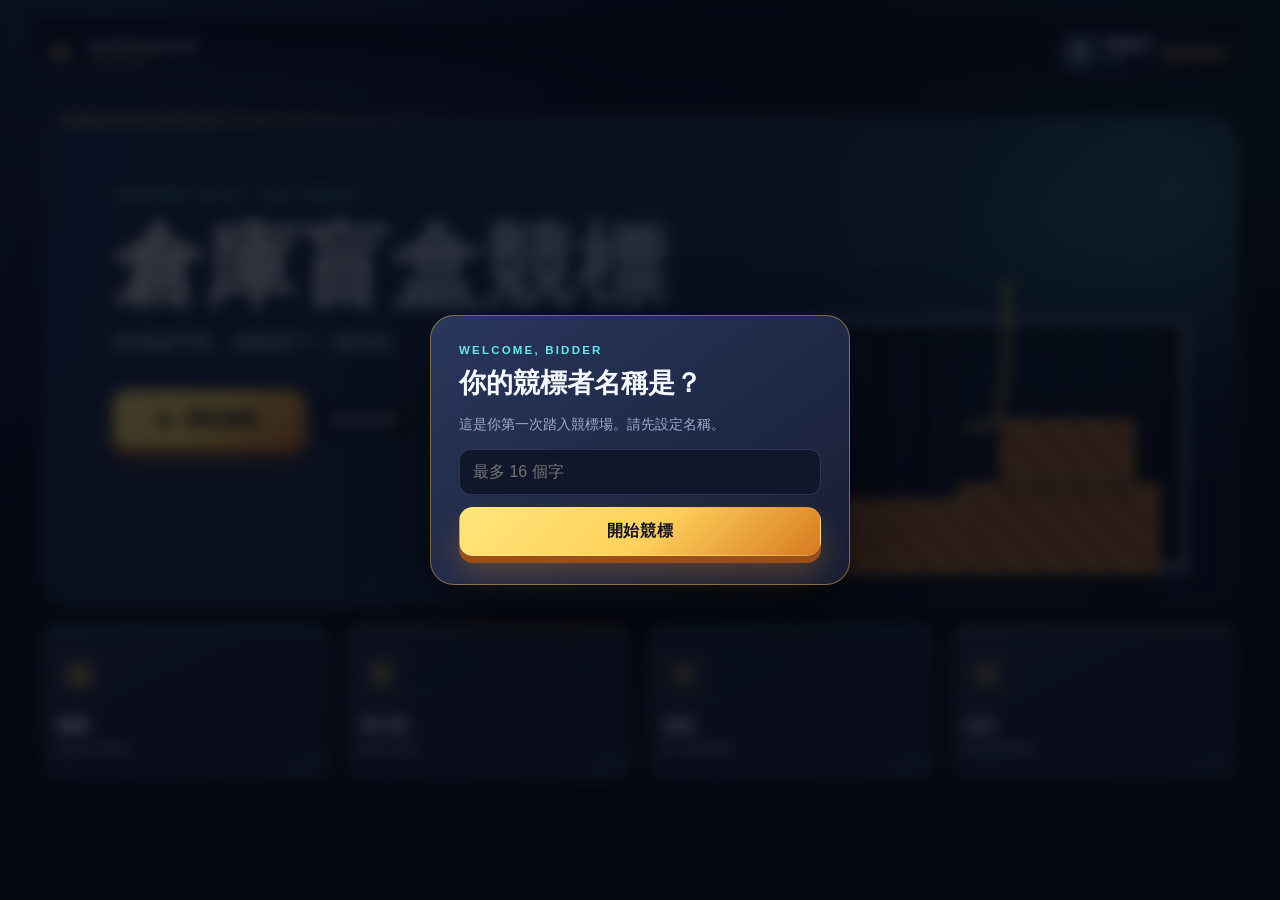
==== commit 6c3961b7: "Add files via upload" ====
--- a/index.html
+++ b/index.html
@@ -10,12 +10,12 @@
     <link rel="stylesheet" href="css/home.css" />
     <link rel="stylesheet" href="css/game.css" />
     <link rel="stylesheet" href="css/encyclopedia.css" />
-    <link rel="stylesheet" href="css/showroom.css" />
-    <link rel="stylesheet" href="css/animation.css" />
+    <link rel="stylesheet" href="css/showroom.css?v=37" />
+    <link rel="stylesheet" href="css/animation.css?v=40" />
     <link rel="stylesheet" href="css/popup.css" />
     <link rel="manifest" href="manifest.json" />
     <link rel="stylesheet" href="css/mobile.css" />
-    <link rel="stylesheet" href="css/theme.css?v=36" />
+    <link rel="stylesheet" href="css/theme.css?v=39" />
   </head>
   <body>
     <div class="app-shell">
@@ -27,7 +27,7 @@
         <div class="player-summary" aria-label="玩家資產">
           <span class="player-avatar" aria-hidden="true">P</span>
           <span class="player-copy"><strong id="player-name">競標新手</strong><small>資產</small></span>
-          <strong class="wallet">$<span id="player-money">1,000,000</span></strong>
+          <strong class="wallet">$<span id="player-money">3,000,000</span></strong>
         </div>
       </header>
 
@@ -93,9 +93,10 @@
             </div>
             <div class="showroom-stats"><div><small>展示數</small><strong><span id="display-count">0</span> / 25</strong></div><div><small>每小時收益</small><strong id="hourly-income">$0</strong></div></div>
           </div>
+          <div class="income-claim panel"><div><small>待領取收益 · 最多累積 168 小時</small><strong id="pending-income">$0</strong><span id="income-hours">已累積 0 / 168 小時</span></div><button id="claim-income-button" class="button button-primary" type="button" disabled>領取收益</button></div>
           <div id="offline-income-notice" class="offline-income-notice" hidden></div>
           <section class="showcase-section panel"><div class="section-title"><div><small>EXHIBITED ITEMS</small><h3>正在展示</h3></div><p>下架後才可出售</p></div><div id="display-grid" class="display-grid"></div></section>
-          <section class="collection-section panel"><div class="section-title"><div><small>YOUR INVENTORY</small><h3>收藏背包</h3></div><button id="sell-selected-button" class="button button-secondary" type="button" disabled>出售選取物品</button></div><p class="collection-help">可一次選取多件未展示物品出售；展示中物品請先下架。</p><div id="collection-grid" class="collection-grid"></div></section>
+          <section class="collection-section panel"><div class="section-title"><div><small>YOUR INVENTORY</small><h3>收藏背包</h3></div><button id="sell-selected-button" class="button button-secondary" type="button" disabled>出售選取物品</button></div><p class="collection-help">可一次選取多件未展示物品出售；展示中物品請先下架。</p><div id="quality-select-controls" class="quality-select-controls" aria-label="依品質選取可出售物品"></div><div id="collection-grid" class="collection-grid"></div></section>
         </section>
         <section class="page achievements-page" data-page="achievements">
             <button class="home-nav-button" type="button" data-route="home">← 回首頁</button>
@@ -113,8 +114,8 @@
       </main>
     </div>
     <div id="player-name-modal" class="modal-layer" hidden><div id="player-name-form" class="name-modal" role="dialog" aria-modal="true" aria-labelledby="onboarding-title"><p class="eyebrow">WELCOME, BIDDER</p><h2 id="onboarding-title">你的競標者名稱是？</h2><p>這是你第一次踏入競標場。請先設定名稱。</p><input id="onboarding-name-input" type="text" maxlength="16" placeholder="最多 16 個字" autocomplete="off" /><button id="onboarding-start-button" class="button button-primary" type="button">開始競標</button></div></div>
-    <div id="rules-modal" class="modal-layer" hidden><section class="rules-modal"><button id="rules-close-button" type="button">×</button><p class="eyebrow">HOW TO PLAY</p><h2>倉庫盲盒競標玩法</h2><ol><li>每局有 5 回合，每回合可出價一次；輸入 0 可放棄。</li><li>善用公開線索、鑑定助理與儀器，判斷倉庫總價值。</li><li>第 1–4 回合若最高價超過第二高價指定倍率，立即結標。</li><li>第 5 回合起最高價得標；最高價平手時進第 6 回合。</li><li>得標後取得倉庫全部物品，可展示或出售。</li></ol><h3>倉庫事件</h3><ul class="rules-event-list"><li><strong>標準對局</strong>：無額外效果。</li><li><strong>天黑了</strong>：回合結束只公布出價名次。</li><li><strong>一手情報</strong>：第 1、3 回合各額外提供一條公開情報。</li><li><strong>品質盤點</strong>：開場公開一種品質的物品位置與品質。</li><li><strong>加倍！／加倍！！！</strong>：史詩／傳說品質的價值翻倍。</li><li><strong>閃耀之心</strong>：所有 1×1 藏品轉變為隨機寶石類藏品。</li><li><strong>福利多多</strong>：玩家得標時額外取得倉庫總價值 30% 的福利金。</li></ul><h3>各會場事件機率</h3><div id="rules-event-probabilities" class="rules-event-probabilities">載入事件機率中…</div></section></div>
+    <div id="rules-modal" class="modal-layer" hidden><section class="rules-modal"><button id="rules-close-button" type="button">×</button><p class="eyebrow">HOW TO PLAY</p><h2>倉庫盲盒競標玩法</h2><ol><li>新玩家初始資金為 $3,000,000。每局有 5 回合，每回合可出價一次；輸入 0 可放棄。</li><li>善用公開線索、鑑定助理與儀器，判斷倉庫總價值。</li><li>第 1–4 回合若最高價超過第二高價指定倍率，立即結標。</li><li>第 5 回合起最高價得標；最高價平手時進第 6 回合。</li><li>得標後取得倉庫全部物品，可展示或出售。</li><li>若得標價高於倉庫實際價值，每位未得標者各獲得虧損額的 10%（無須由得標者額外支付）。</li></ol><h3>倉庫事件</h3><ul class="rules-event-list"><li><strong>標準對局</strong>：無額外效果。</li><li><strong>天黑了</strong>：回合結束只公布出價名次。</li><li><strong>一手情報</strong>：第 1、3 回合各額外提供一條公開情報。</li><li><strong>品質盤點</strong>：開場公開一種品質的物品位置與品質。</li><li><strong>加倍！／加倍！！！</strong>：史詩／傳說品質的價值翻倍。</li><li><strong>閃耀之心</strong>：所有 1×1 藏品轉變為隨機寶石類藏品。</li><li><strong>福利多多</strong>：玩家得標時額外取得倉庫總價值 30% 的福利金。</li></ul><h3>各會場事件機率</h3><div id="rules-event-probabilities" class="rules-event-probabilities">載入事件機率中…</div></section></div>
     <noscript>此遊戲需要啟用 JavaScript 才能運作。</noscript>
-    <script type="module" src="js/app.js?v=36"></script>
+    <script type="module" src="js/app.js?v=40"></script>
   </body>
 </html>
--- a/css/showroom.css
+++ b/css/showroom.css
@@ -25,3 +25,16 @@
 @media (max-width: 680px) { .showroom-heading { align-items: flex-start; }.showroom-heading p:not(.eyebrow) { display: none; }.showroom-stats { width: 100%; }.showroom-stats div { flex: 1; min-width: 0; }.showroom-heading { flex-direction: column; }.section-title { align-items: flex-start; }.section-title .button { padding: 10px 12px; font-size: .72rem; }.display-grid, .collection-grid { grid-template-columns: 1fr; } }
 .sell-check { position: absolute; z-index: 3; top: 6px; right: 6px; min-height: 34px; padding: 7px 10px; border: 1px solid var(--line); border-radius: 8px; color: var(--text); background: #17203a; cursor: pointer; font-size: .7rem; touch-action: manipulation; }.sell-check.is-selected { border-color: var(--gold); color: #16101d; background: var(--gold); font-weight: 900; }
 
+.income-claim { display: flex; align-items: center; justify-content: space-between; gap: 16px; margin-bottom: 14px; padding: 17px 20px; border-color: rgba(255, 200, 70, .38); background: linear-gradient(110deg, rgba(53, 47, 76, .95), rgba(20, 31, 58, .95)); }
+.income-claim small, .income-claim strong, .income-claim span { display: block; }
+.income-claim small { color: var(--muted); font-size: .72rem; }
+.income-claim strong { margin: 4px 0; color: var(--gold); font-size: clamp(1.3rem, 3vw, 1.8rem); }
+.income-claim span { color: #c9d5ee; font-size: .7rem; }
+.income-claim .button { flex: 0 0 auto; }
+.income-claim .button:disabled { opacity: .5; cursor: not-allowed; }
+.quality-select-controls { display: flex; flex-wrap: wrap; align-items: center; gap: 7px; margin: 0 0 15px; }
+.quality-select-button, .quality-clear-button { min-height: 36px; padding: 7px 10px; border: 1px solid var(--quality-color, var(--line)); border-radius: 9px; color: var(--text); background: rgba(12, 19, 37, .78); cursor: pointer; font-size: .72rem; touch-action: manipulation; }
+.quality-select-button:hover:not(:disabled), .quality-clear-button:hover:not(:disabled) { background: rgba(255, 255, 255, .1); }
+.quality-select-button:disabled, .quality-clear-button:disabled { opacity: .38; cursor: not-allowed; }
+.quality-clear-button { margin-left: auto; color: var(--muted); }
+@media (max-width: 680px) { .income-claim { padding: 14px; }.income-claim .button { padding: 11px 12px; }.quality-clear-button { margin-left: 0; } }
--- a/css/animation.css
+++ b/css/animation.css
@@ -6,6 +6,14 @@
 .unboxing-item-image[hidden], .unboxing-card-back[hidden] { display: none !important; }
 .unboxing-item-image { display: grid; place-items: center; font-size: 2.1rem; }
 .unboxing-strip article.is-revealed .unboxing-item-image { opacity: 1 !important; transform: none; }
+.unboxing-summary { display: grid; grid-template-columns: repeat(4, minmax(0, 1fr)); gap: 8px; margin-top: 16px; }.unboxing-summary > div { min-width: 0; padding: 10px 12px; border: 1px solid var(--line); border-radius: 12px; background: rgba(10, 15, 32, .48); }.unboxing-summary small, .unboxing-summary strong { display: block; }.unboxing-summary small { color: var(--muted); font-size: .68rem; }.unboxing-summary strong { margin-top: 4px; overflow-wrap: anywhere; font-size: clamp(.82rem, 2vw, 1.15rem); }.unboxing-summary .is-loss strong { color: #ff8b88; }.unboxing-summary .is-profit strong, .unboxing-summary .is-reward strong { color: var(--cyan); }
+@media (max-width: 600px) { .unboxing-summary { grid-template-columns: repeat(2, minmax(0, 1fr)); gap: 6px; margin-top: 10px; }.unboxing-summary > div { padding: 8px 10px; }.unboxing-summary strong { font-size: .88rem; } }
 @media (max-width: 600px) { .unboxing-fx { align-items: flex-end; padding: 10px; }.unboxing-fx > section { width: 100%; max-height: calc(100dvh - 20px); padding: 14px; border-radius: 18px; }.unboxing-header { gap: 9px; }.unboxing-header h2 { font-size: 1.5rem; }.unboxing-skip { padding: 8px 9px; font-size: .68rem; }.unboxing-strip { grid-template-columns: repeat(2, minmax(0, 1fr)); gap: 8px; margin-top: 14px; }.unboxing-strip article { min-height: 108px; padding: 7px; }.unboxing-strip article span { font-size: 1.45rem; }.unboxing-strip article strong, .unboxing-strip article small { font-size: .62rem; } }
 .condition-draw-fx { position: fixed; z-index: 70; inset: 0; display: grid; place-items: center; padding: 18px; background: rgba(3,6,15,.82); backdrop-filter: blur(7px); }.condition-draw-fx section { width: min(480px,100%); padding: 25px; border: 1px solid rgba(84,225,232,.46); border-radius: 22px; text-align: center; background: linear-gradient(145deg,#28375d,#121a31); box-shadow: 0 25px 70px rgba(0,0,0,.55); }.condition-draw-fx h2 { margin: 7px 0 18px; color: #fff4bd; font-size: 1.4rem; }.condition-draw-list { display: grid; gap: 7px; }.condition-draw-list span { padding: 10px; border: 1px solid var(--line); border-radius: 10px; color: var(--muted); background: rgba(9,14,29,.45); animation: condition-roll .34s ease infinite alternate; }.condition-draw-list span:nth-child(2) { animation-delay: .09s; }.condition-draw-list span:nth-child(3) { animation-delay: .18s; }.condition-draw-list span:nth-child(4) { animation-delay: .27s; }.condition-draw-list span.is-selected { border-color: var(--gold); color: #171727; background: var(--gold); font-weight: 900; animation: condition-picked .55s ease both; }.condition-draw-fx section > strong { display: block; min-height: 1.3em; margin-top: 17px; color: var(--cyan); font-size: .75rem; }@keyframes condition-roll { to { transform: translateX(4px); filter: brightness(1.3); } }@keyframes condition-picked { 50% { transform: scale(1.08); } 100% { transform: scale(1); } }
-.clue-fx { position: fixed; z-index: 65; inset: 0; display: grid; place-items: center; pointer-events: none; }.clue-fx > div { display: grid; justify-items: center; min-width: min(360px, calc(100vw - 36px)); padding: 18px 28px; border: 1px solid rgba(84,225,232,.6); border-radius: 18px; background: linear-gradient(145deg,rgba(40,58,95,.96),rgba(15,22,43,.96)); box-shadow: 0 18px 45px rgba(0,0,0,.48), 0 0 28px rgba(84,225,232,.15); animation: clue-pop 1.45s ease both; }.clue-fx span { color: var(--gold); font-size: 1.8rem; }.clue-fx small { margin-top: 3px; color: var(--cyan); font-weight: 900; letter-spacing: .14em; font-size: .62rem; }.clue-fx strong { max-width: 290px; margin-top: 6px; color: #fff4bd; text-align: center; font-size: 1rem; }.clue-fx em { margin-top: 5px; color: var(--muted); font-style: normal; font-size: .7rem; }@keyframes clue-pop { 0% { opacity: 0; transform: translateY(18px) scale(.88); } 18%,78% { opacity: 1; transform: none; } 100% { opacity: 0; transform: translateY(-12px) scale(1.02); } }
+.clue-fx { position: fixed; z-index: 65; inset: 0; display: grid; place-items: center; background: rgba(3, 7, 19, .34); }.clue-fx > div { display: grid; justify-items: center; min-width: min(360px, calc(100vw - 36px)); padding: 18px 28px; border: 1px solid rgba(84,225,232,.6); border-radius: 18px; background: linear-gradient(145deg,rgba(40,58,95,.96),rgba(15,22,43,.96)); box-shadow: 0 18px 45px rgba(0,0,0,.48), 0 0 28px rgba(84,225,232,.15); animation: clue-pop 1.45s ease both; }.clue-fx span { color: var(--gold); font-size: 1.8rem; }.clue-fx small { margin-top: 3px; color: var(--cyan); font-weight: 900; letter-spacing: .14em; font-size: .62rem; }.clue-fx strong { max-width: 290px; margin-top: 6px; color: #fff4bd; text-align: center; font-size: 1rem; }.clue-fx em { margin-top: 5px; color: var(--muted); font-style: normal; font-size: .7rem; }@keyframes clue-pop { 0% { opacity: 0; transform: translateY(18px) scale(.88); } 18%,78% { opacity: 1; transform: none; } 100% { opacity: 0; transform: translateY(-12px) scale(1.02); } }
+
+.warehouse-grid.is-intel-updated { animation: intel-grid-flash 1.7s ease-out; }
+.warehouse-item.is-new-intel { position: relative; z-index: 2; animation: intel-item-spotlight 1.45s ease-out both; }
+@keyframes intel-grid-flash { 0%, 100% { box-shadow: inset 0 0 35px rgba(0,0,0,.42); } 35% { box-shadow: inset 0 0 0 2px rgba(94,230,242,.8), 0 0 34px rgba(94,230,242,.38); } }
+@keyframes intel-item-spotlight { 0% { opacity: .35; transform: scale(.82); filter: brightness(2.2); } 45% { opacity: 1; transform: scale(1.12); box-shadow: 0 0 0 3px rgba(255,210,92,.9), 0 0 24px rgba(255,210,92,.75); } 100% { opacity: 1; transform: none; box-shadow: none; filter: none; } }
+@media (prefers-reduced-motion: reduce) { .warehouse-grid.is-intel-updated, .warehouse-item.is-new-intel { animation: none; } }
--- a/css/theme.css
+++ b/css/theme.css
@@ -48,7 +48,7 @@
 .auction-condition, .warehouse-valuation { padding: 13px; border-radius: 13px; }
 .auction-condition strong, .warehouse-valuation strong { margin: 5px 0; font-size: .95rem; }
 .warehouse-valuation strong { font-size: 1.2rem; }
-.warehouse-grid { border-width: 4px; border-radius: 12px; background-color: #0c152b; background-image: linear-gradient(rgba(160,180,240,.055) 1px, transparent 1px), linear-gradient(90deg, rgba(160,180,240,.055) 1px, transparent 1px); background-size: calc(100% / var(--columns)) calc(100% / var(--rows)); }
+.warehouse-grid { border-width: 4px; border-color: #91a7cd; border-radius: 12px; background-color: #101c34; background-image: linear-gradient(rgba(173,199,250,.16) 1px, transparent 1px), linear-gradient(90deg, rgba(173,199,250,.16) 1px, transparent 1px); background-size: calc(100% / var(--columns)) calc(100% / var(--rows)); }
 .warehouse-item { border-radius: 7px; }
 .round-panel .eyebrow { width: 100%; text-align: center; }
 .round-timer { width: 100%; margin: 15px 0 9px; padding: 10px 2px; border: 1px solid rgba(255,209,92,.25); border-radius: 16px; background: rgba(8,14,29,.42); font-size: clamp(2.8rem, 4.1vw, 4.2rem); line-height: 1.1; }
@@ -70,6 +70,19 @@
 .prep-card.is-selected { border-color: var(--gold); box-shadow: inset 0 0 0 1px rgba(255,209,92,.3), 0 10px 22px rgba(0,0,0,.13); }
 .prep-card strong { font-size: .95rem; }
 .catalog-card, .inventory-card, .achievement-card { box-shadow: 0 14px 30px rgba(0,0,0,.18); }
+
+.target-cancel-button { border-color: rgba(255, 174, 97, .65) !important; color: #ffe0ad !important; }
+.warehouse-grid.is-targeting { border-color: var(--gold); box-shadow: 0 0 0 3px rgba(255, 209, 92, .2), inset 0 0 35px rgba(0,0,0,.42); }
+.warehouse-grid.is-targeting .warehouse-item:not(.is-scan-complete) { cursor: crosshair; outline: 2px solid rgba(255, 209, 92, .8); outline-offset: -2px; }
+.warehouse-grid.is-targeting .warehouse-item.is-scan-complete { opacity: .48; }
+.target-scan-modal { position: fixed; z-index: 59; inset: 0; display: grid; place-items: center; padding: 16px; background: rgba(3, 7, 19, .76); backdrop-filter: blur(4px); }
+.target-scan-modal section { width: min(430px, 100%); padding: 24px; border: 1px solid rgba(255, 209, 92, .65); border-radius: 20px; background: linear-gradient(145deg, #28385d, #141c32); box-shadow: 0 24px 65px rgba(0,0,0,.5); }
+.target-scan-modal h3 { margin: 8px 0; color: var(--gold); font-size: 1.6rem; }
+.target-scan-modal p:not(.eyebrow) { color: #d4def3; font-size: .84rem; line-height: 1.5; }
+.target-scan-modal section > div { display: grid; grid-template-columns: 1fr 1fr; gap: 10px; margin: 20px 0 12px; }
+.target-scan-modal button { min-height: 46px; padding: 10px; border: 1px solid rgba(84,225,232,.5); border-radius: 10px; color: var(--text); background: rgba(84,225,232,.12); cursor: pointer; font-size: .86rem; touch-action: manipulation; }
+.target-scan-modal button:disabled { opacity: .35; cursor: not-allowed; }
+.target-scan-modal .target-scan-cancel { width: 100%; border-color: var(--line); color: var(--muted); background: rgba(8,13,27,.35); }
 
 @media (max-width: 1000px) {
   .auction-layout { grid-template-columns: minmax(0, 1fr) minmax(230px, .63fr); }
